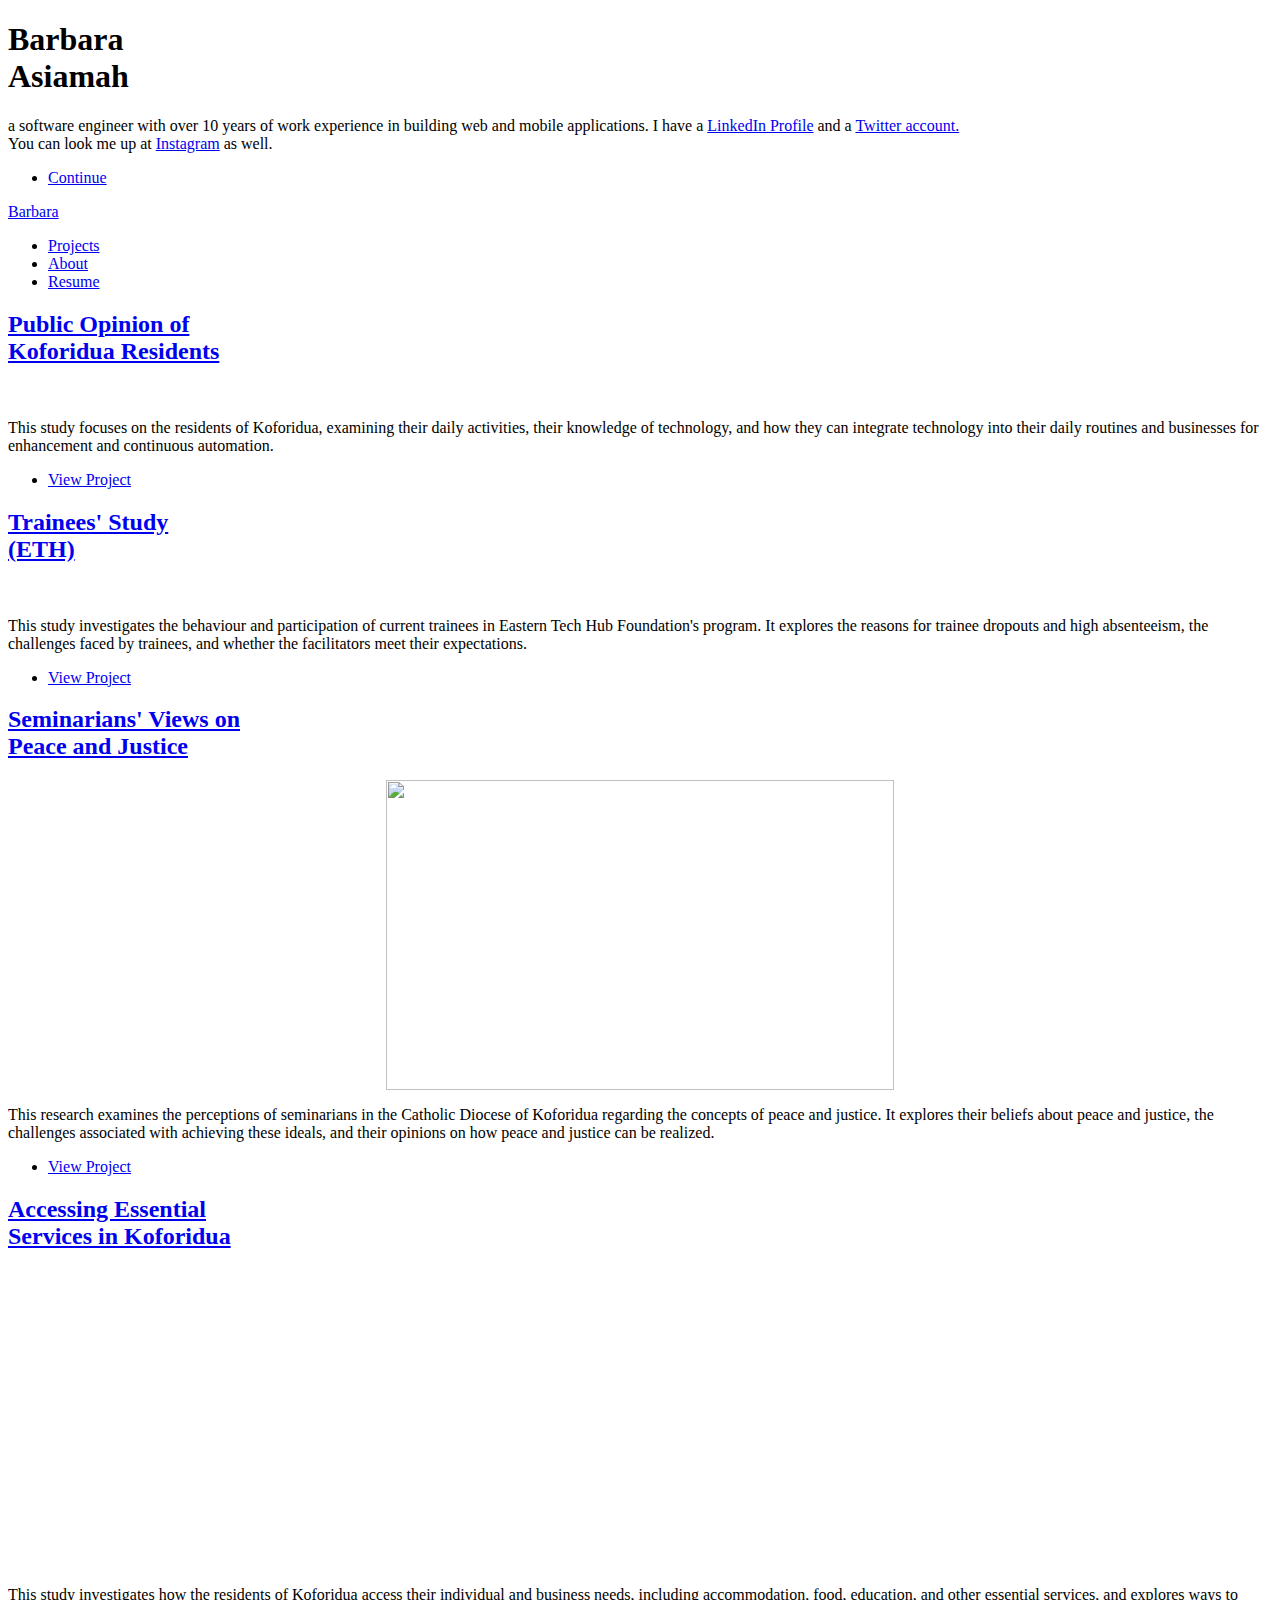
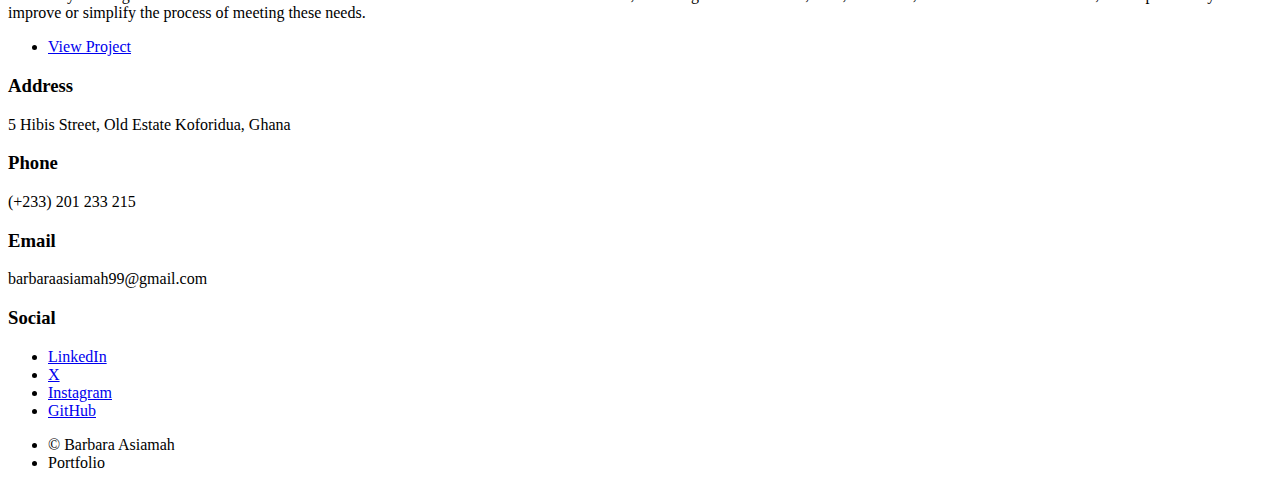
==== index.html @ 9770107d "Add files via upload" ====
<!DOCTYPE HTML>
<!--
	Massively by HTML5 UP
	html5up.net | @ajlkn
	Free for personal and commercial use under the CCA 3.0 license (html5up.net/license)
-->
<html>
	<head>
		<title>Barbara Asiamah's Portfolio</title>
		<meta charset="utf-8" />
		<meta name="viewport" content="width=device-width, initial-scale=1, user-scalable=no" />
		<link rel="stylesheet" href="assets/css/main.css" />
		<noscript><link rel="stylesheet" href="assets/css/noscript.css" /></noscript>
	</head>
	<body class="is-preload">

		<!-- Wrapper -->
			<div id="wrapper" class="fade-in">

				<!-- Intro -->
					<div id="intro">
						<h1>Barbara<br />
						Asiamah</h1>
						<p>a software engineer with over 10 years of work experience in building web and mobile applications. I have a <a href="https://www.linkedin.com/in/barbara-asiamah/">LinkedIn Profile</a> and a <a href="https://html5up.net">Twitter account.</a><br />
						You can look me up at <a href="https://html5up.net/license">Instagram</a> as well.</p>
						<ul class="actions">
							<li><a href="#header" class="button icon solid solo fa-arrow-down scrolly">Continue</a></li>
						</ul>
					</div>

				<!-- Header -->
					<header id="header">
						<a href="index.html" class="logo">Barbara</a>
					</header>

				<!-- Nav -->
					<nav id="nav">
						<ul class="links">
							<li class="active"><a href="index.html">Projects</a></li>
							<li><a href="about.html">About</a></li>
							<li><a href="https://docs.google.com/document/d/1E5QwplXs2_WHaLTPKvIyFw0CQ2sgPod9p_dVEj_HJEc/edit?usp=sharing" target="_blank">Resume</a></li>
							<!-- <li><a href="elements.html">Elements Reference</a></li> -->
						</ul>
						<!-- <ul class="icons">
							<li><a href="#" class="icon brands fa-twitter"><span class="label">Twitter</span></a></li>
							<li><a href="#" class="icon brands fa-facebook-f"><span class="label">Facebook</span></a></li>
							<li><a href="#" class="icon brands fa-instagram"><span class="label">Instagram</span></a></li>
							<li><a href="#" class="icon brands fa-github"><span class="label">GitHub</span></a></li>
						</ul> -->
					</nav>

				<!-- Main -->
					<div id="main">

						<!-- Featured Post -->
							<!-- <article class="post featured">
								<header class="major">
									<h2>And this is a<br />
									massive headline</h2>
									<p>Aenean ornare velit lacus varius enim ullamcorper proin aliquam<br />
									facilisis ante sed etiam magna interdum congue. Lorem ipsum dolor<br />
									amet nullam sed etiam veroeros.</p>
								</header>
								<a href="#" class="image main"><img src="images/myself.jpg" alt="" style="display: block; margin: 0 auto; height: 400px; width: 600px;"/></a>
								<h1>
									PROJECTS
								</h1>
							</article> -->

						<!-- Posts -->
							<section class="posts">
							
								<article>
									<header>

										<h2><a href="#">Public Opinion of<br />
										Koforidua Residents</a></h2>
									</header>
									<a href="#" class="image fit"><img src="images/po.jpg" alt="" /></a>
									<p>This study focuses on the residents of Koforidua, examining their daily activities, their knowledge of technology, and how they can integrate technology into their daily routines and businesses for enhancement and continuous automation.</p>
									<ul class="actions special">
										<li><a href="https://github.com/Eastern-Tech-Hub-Foundation/public-opinion-of-koforidua-residents.git" class="button" target="_blank">View Project</a></li>
									</ul>
								</article>
								<article>
									<header>
										
										<h2><a href="#">Trainees' Study<br />
										(ETH)</a></h2>
									</header>
									<a href="#" class="image fit"><img src="images/ts.webp" alt="" /></a>
									<p>This study investigates the behaviour and participation of current trainees in Eastern Tech Hub Foundation's program. It explores the reasons for trainee dropouts and high absenteeism, the challenges faced by trainees, and whether the facilitators meet their expectations.</p>
									<ul class="actions special">
										<li><a href="https://github.com/Eastern-Tech-Hub-Foundation/Trainees-Study" class="button" target="_blank">View Project</a></li>
									</ul>
								</article>
								<article>
									<header>

										<h2><a href="#">Seminarians' Views on<br />
										Peace and Justice</a></h2>
									</header>
									<a href="#" class="image fit"><img src="images/sem.jpg" alt="" style="display: block; margin: 0 auto; height: 310px; width: 508px;"/></a>
									<p>This research examines the perceptions of seminarians in the Catholic Diocese of Koforidua regarding the concepts of peace and justice. It explores their beliefs about peace and justice, the challenges associated with achieving these ideals, and their opinions on how peace and justice can be realized.</p>
									<ul class="actions special">
										<li><a href="https://github.com/Eastern-Tech-Hub-Foundation/seminarians.git" class="button" target="_blank">View Project</a></li>
									</ul>
								</article>
								<article>
									<header>

										<h2><a href="#">Accessing Essential<br />
										Services in Koforidua</a></h2>
									</header>
									<a href="#" class="image fit"><img src="images/es.avif" alt="" style="display: block; margin: 0 auto; height: 300px; width: auto;" /></a>
									<p>This study investigates how the residents of Koforidua access their individual and business needs, including accommodation, food, education, and other essential services, and explores ways to improve or simplify the process of meeting these needs.</p>
									<ul class="actions special">
										<li><a href="https://github.com/Eastern-Tech-Hub-Foundation/Essential-Services" class="button" target="_blank">View Project</a></li>
									</ul>
								</article>
								<!-- <article>
									<header>

										<h2><a href="#">Odio magna<br />
										sed consectetur</a></h2>
									</header>
									<a href="#" class="image fit"><img src="images/pic06.jpg" alt="" /></a>
									<p>Donec eget ex magna. Interdum et malesuada fames ac ante ipsum primis in faucibus. Pellentesque venenatis dolor imperdiet dolor mattis sagittis magna etiam.</p>
									<ul class="actions special">
										<li><a href="#" class="button">Full Story</a></li>
									</ul>
								</article>
								<article>
									<header>
										
										<h2><a href="#">Augue lorem<br />
										primis vestibulum</a></h2>
									</header>
									<a href="#" class="image fit"><img src="images/pic07.jpg" alt="" /></a>
									<p>Donec eget ex magna. Interdum et malesuada fames ac ante ipsum primis in faucibus. Pellentesque venenatis dolor imperdiet dolor mattis sagittis magna etiam.</p>
									<ul class="actions special">
										<li><a href="#" class="button">Full Story</a></li>
									</ul>
								</article> -->
							</section>

						<!-- Footer -->
							<!-- <footer> -->
								<!-- <div class="pagination"> -->
									<!-- <a href="#" class="previous">Prev</a> -->
									<!-- <a href="#" class="page active">1</a> -->
									<!-- <a href="#" class="page">2</a> -->
									<!-- <a href="#" class="page">3</a> -->
									<!-- <span class="extra">&hellip;</span> -->
									<!-- <a href="#" class="page">8</a> -->
									<!-- <a href="#" class="page">9</a> -->
									<!-- <a href="#" class="page">10</a> -->
									<!-- <a href="#" class="next">Next</a> -->
								<!-- </div> -->
							<!-- </footer> -->

					</div>

				<!-- Footer -->
					<footer id="footer">
						<section class="split contact">
							<section>
								<h3>Address</h3>
								<p>5 Hibis Street, Old Estate
								Koforidua, Ghana </p>
							</section>
							<section>
								<h3>Phone</h3>
								<p>(+233) 201 233 215</p>
							</section>
							<!-- <form method="post" action="#">
								<div class="fields">
									<div class="field">
										<label for="name">Name</label>
										<input type="text" name="name" id="name" />
									</div>
									<div class="field">
										<label for="email">Email</label>
										<input type="text" name="email" id="email" />
									</div>
									<div class="field">
										<label for="message">Message</label>
										<textarea name="message" id="message" rows="3"></textarea>
									</div>
								</div>
								<ul class="actions">
									<li><input type="submit" value="Send Message" /></li>
								</ul>
							</form> -->
						</section>
						<section class="split contact">
							
							<section>
								<h3>Email</h3>
								<p>barbaraasiamah99@gmail.com</p>
							</section>
							<section>
								<h3>Social</h3>
								<ul class="icons alt">
									
									<li><a href="www.linkedin.com/in/barbara-asiamah" class="icon brands alt fa-linkedin"><span class="label">LinkedIn</span></a></li>
									<li><a href="https://x.com/BarbaraAsiamah5" class="icon brands alt fa-twitter"><span class="label">X</span></a></li>
									<li><a href="https://www.instagram.com/barbara_asiamah/?next=%2F" class="icon brands alt fa-instagram"><span class="label">Instagram</span></a></li>
									<li><a href="https://github.com/barbara99" class="icon brands alt fa-github"><span class="label">GitHub</span></a></li>
								</ul>
							</section>
						</section>
					</footer>

				<!-- Copyright -->
					<div id="copyright">
						<ul><li>&copy; Barbara Asiamah</li><li>Portfolio </li></ul>
					</div>

			</div>

		<!-- Scripts -->
			<script src="assets/js/jquery.min.js"></script>
			<script src="assets/js/jquery.scrollex.min.js"></script>
			<script src="assets/js/jquery.scrolly.min.js"></script>
			<script src="assets/js/browser.min.js"></script>
			<script src="assets/js/breakpoints.min.js"></script>
			<script src="assets/js/util.js"></script>
			<script src="assets/js/main.js"></script>

	</body>
</html>
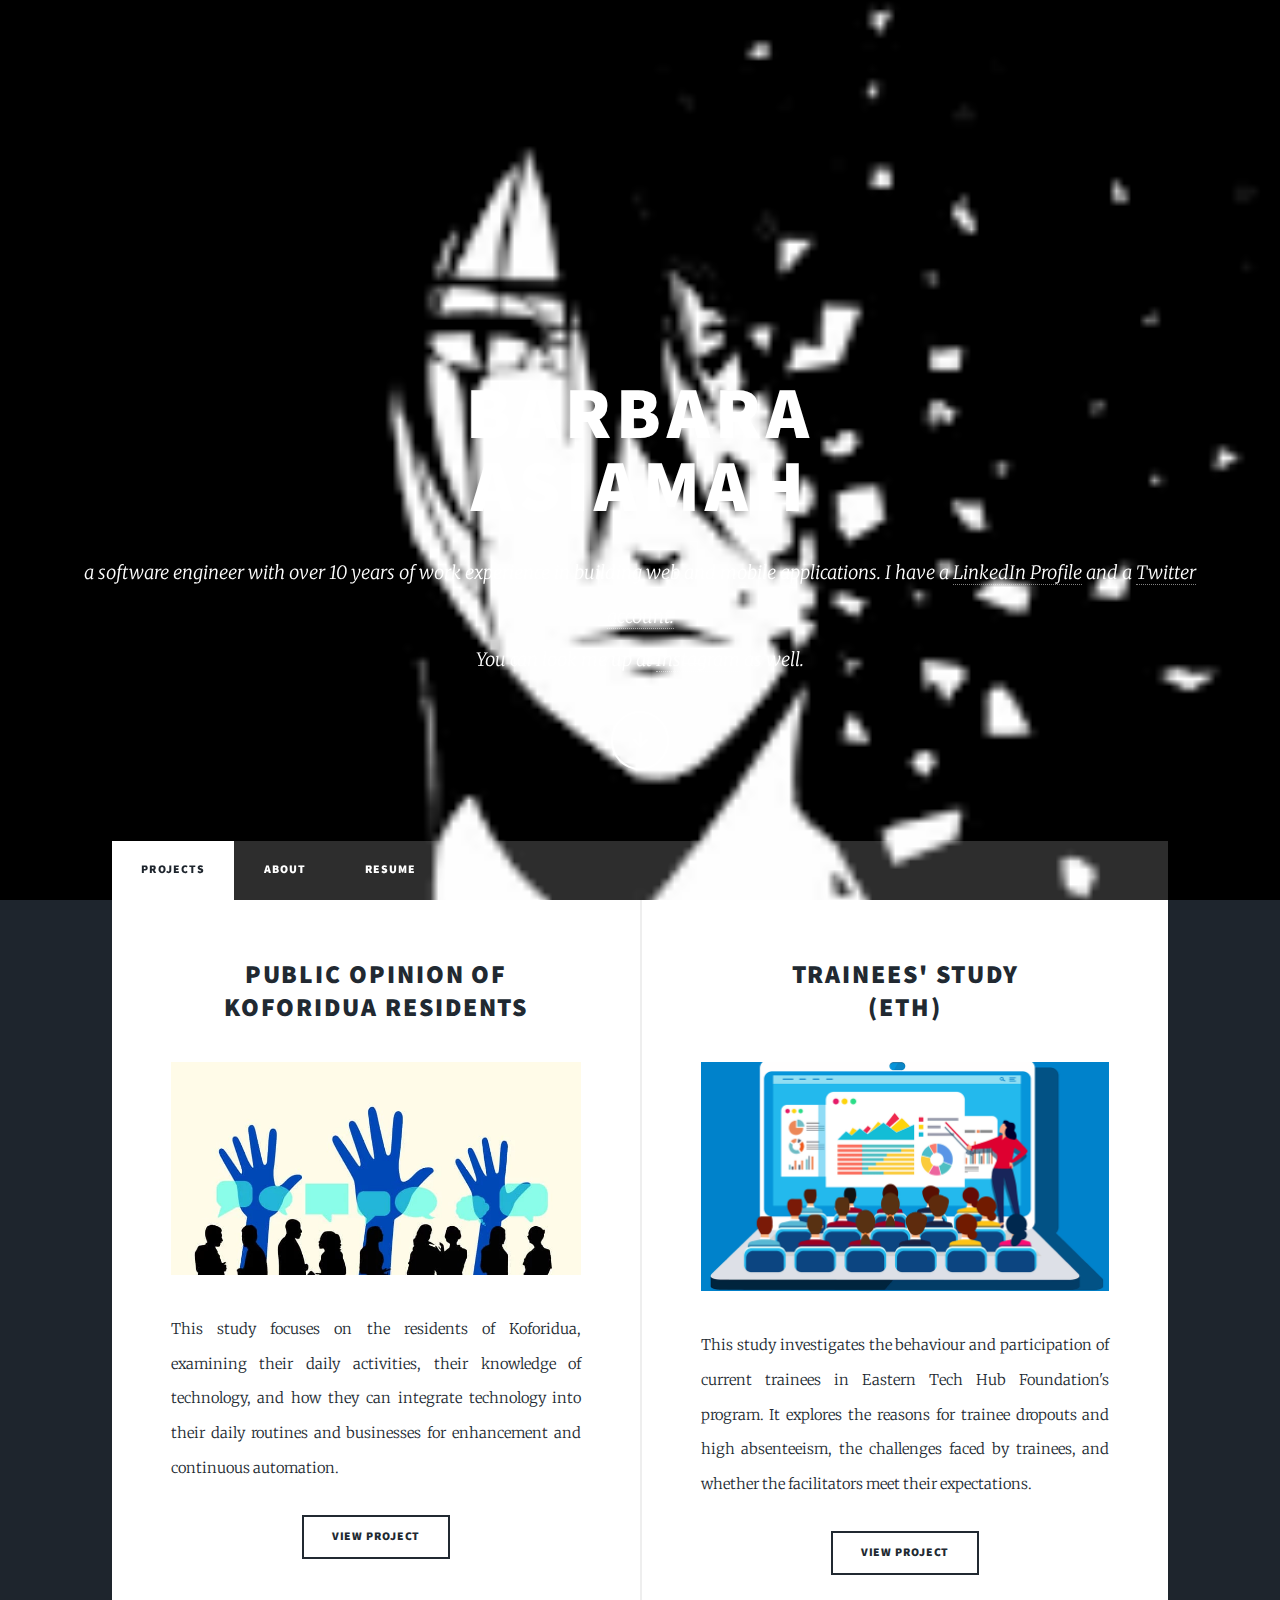
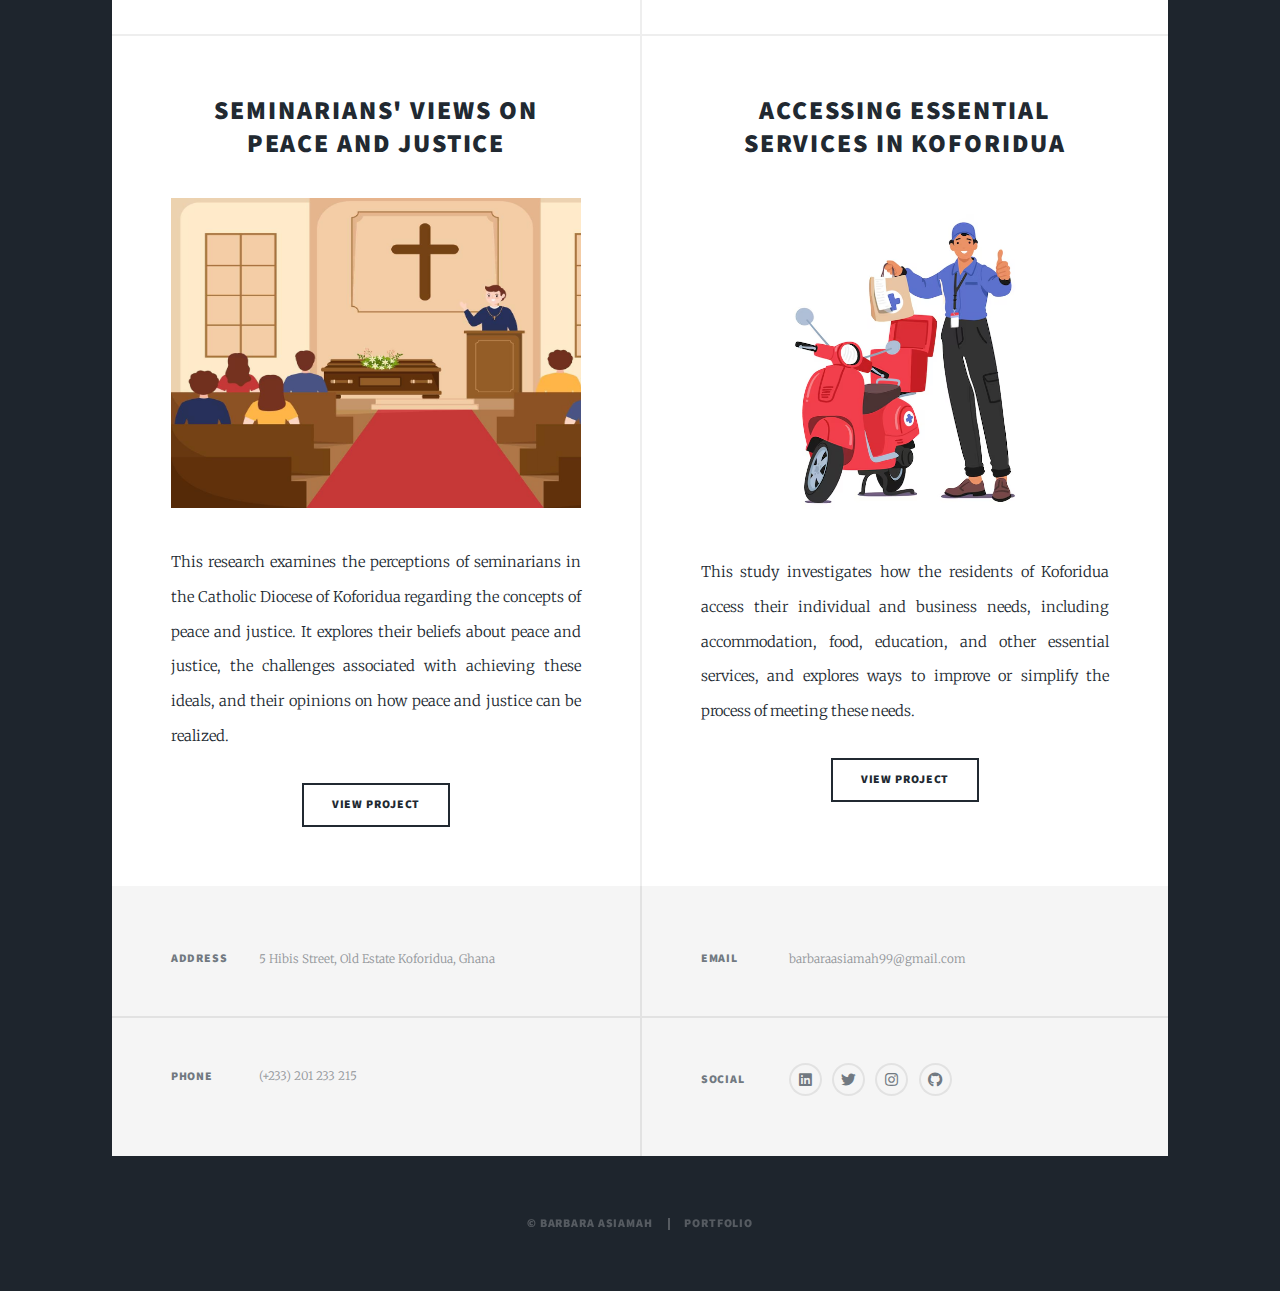
==== commit 2f113419: "Add files via upload" ====
--- a/index.html
+++ b/index.html
@@ -112,7 +112,7 @@
 										<h2><a href="#">Accessing Essential<br />
 										Services in Koforidua</a></h2>
 									</header>
-									<a href="#" class="image fit"><img src="images/es.avif" alt="" style="display: block; margin: 0 auto; height: 300px; width: auto;" /></a>
+									<a href="#" class="image fit"><img src="images/es.avif" alt="" style="display: block; margin: 0 auto; height: 320px; width: auto;" /></a>
 									<p>This study investigates how the residents of Koforidua access their individual and business needs, including accommodation, food, education, and other essential services, and explores ways to improve or simplify the process of meeting these needs.</p>
 									<ul class="actions special">
 										<li><a href="https://github.com/Eastern-Tech-Hub-Foundation/Essential-Services" class="button" target="_blank">View Project</a></li>
--- a/assets/css/main.css
+++ b/assets/css/main.css
@@ -0,0 +1,4690 @@
+@import url(fontawesome-all.min.css);
+@import url("https://fonts.googleapis.com/css?family=Merriweather:300,700,300italic,700italic|Source+Sans+Pro:900");
+
+/*
+	Massively by HTML5 UP
+	html5up.net | @ajlkn
+	Free for personal and commercial use under the CCA 3.0 license (html5up.net/license)
+*/
+
+html, body, div, span, applet, object,
+iframe, h1, h2, h3, h4, h5, h6, p, blockquote,
+pre, a, abbr, acronym, address, big, cite,
+code, del, dfn, em, img, ins, kbd, q, s, samp,
+small, strike, strong, sub, sup, tt, var, b,
+u, i, center, dl, dt, dd, ol, ul, li, fieldset,
+form, label, legend, table, caption, tbody,
+tfoot, thead, tr, th, td, article, aside,
+canvas, details, embed, figure, figcaption,
+footer, header, hgroup, menu, nav, output, ruby,
+section, summary, time, mark, audio, video {
+	margin: 0;
+	padding: 0;
+	border: 0;
+	font-size: 100%;
+	font: inherit;
+	vertical-align: baseline;}
+
+article, aside, details, figcaption, figure,
+footer, header, hgroup, menu, nav, section {
+	display: block;}
+
+body {
+	line-height: 1;
+}
+
+ol, ul {
+	list-style: none;
+}
+
+blockquote, q {
+	quotes: none;
+}
+
+	blockquote:before, blockquote:after, q:before, q:after {
+		content: '';
+		content: none;
+	}
+
+table {
+	border-collapse: collapse;
+	border-spacing: 0;
+}
+
+body {
+	-webkit-text-size-adjust: none;
+}
+
+mark {
+	background-color: transparent;
+	color: inherit;
+}
+
+input::-moz-focus-inner {
+	border: 0;
+	padding: 0;
+}
+
+input, select, textarea {
+	-moz-appearance: none;
+	-webkit-appearance: none;
+	-ms-appearance: none;
+	appearance: none;
+}
+
+/* Basic */
+
+	@-ms-viewport {
+		width: device-width;
+	}
+
+	body {
+		-ms-overflow-style: scrollbar;
+	}
+
+	@media screen and (max-width: 480px) {
+
+		html, body {
+			min-width: 320px;
+		}
+
+	}
+
+	html {
+		box-sizing: border-box;
+	}
+
+	*, *:before, *:after {
+		box-sizing: inherit;
+	}
+
+	body {
+		background-color: #1e252d;
+	}
+
+		body.is-preload *, body.is-preload *:before, body.is-preload *:after {
+			-moz-animation: none !important;
+			-webkit-animation: none !important;
+			-ms-animation: none !important;
+			animation: none !important;
+			-moz-transition: none !important;
+			-webkit-transition: none !important;
+			-ms-transition: none !important;
+			transition: none !important;
+		}
+
+/* Type */
+
+	html {
+		font-size: 16pt;
+	}
+
+		@media screen and (max-width: 1680px) {
+
+			html {
+				font-size: 12pt;
+			}
+
+		}
+
+		@media screen and (max-width: 1280px) {
+
+			html {
+				font-size: 11pt;
+			}
+
+		}
+
+		@media screen and (max-width: 360px) {
+
+			html {
+				font-size: 10pt;
+			}
+
+		}
+
+	body {
+		color: #212931;
+	}
+
+	body, input, select, textarea {
+		font-family: "Merriweather", Georgia, serif;
+		font-weight: 300;
+		font-size: 1rem;
+		line-height: 2.375;
+	}
+
+	a {
+		-moz-transition: color 0.2s ease-in-out, background-color 0.2s ease-in-out, border-color 0.2s ease-in-out, box-shadow 0.2s ease-in-out;
+		-webkit-transition: color 0.2s ease-in-out, background-color 0.2s ease-in-out, border-color 0.2s ease-in-out, box-shadow 0.2s ease-in-out;
+		-ms-transition: color 0.2s ease-in-out, background-color 0.2s ease-in-out, border-color 0.2s ease-in-out, box-shadow 0.2s ease-in-out;
+		transition: color 0.2s ease-in-out, background-color 0.2s ease-in-out, border-color 0.2s ease-in-out, box-shadow 0.2s ease-in-out;
+		border-bottom: dotted 1px;
+		text-decoration: none;
+	}
+
+		a:hover {
+			border-bottom-color: transparent;
+		}
+
+	strong, b {
+		font-weight: 600;
+	}
+
+	em, i {
+		font-style: italic;
+	}
+
+	p {
+		text-align: justify;
+		margin: 0 0 2rem 0;
+	}
+
+	h1, h2, h3, h4, h5, h6 {
+		font-family: "Source Sans Pro", Helvetica, sans-serif;
+		font-weight: 900;
+		line-height: 1.5;
+		letter-spacing: 0.075em;
+		text-transform: uppercase;
+		margin: 0 0 1rem 0;
+	}
+
+		h1 a, h2 a, h3 a, h4 a, h5 a, h6 a {
+			border-bottom: 0;
+			color: inherit;
+			text-decoration: none;
+		}
+
+	h1 {
+		font-size: 4rem;
+		line-height: 1.1;
+		margin: 0 0 2rem 0;
+	}
+
+	h2 {
+		font-size: 1.75rem;
+		line-height: 1.3;
+		margin: 0 0 1.5rem 0;
+	}
+
+	h3 {
+		font-size: 1.25rem;
+		margin: 0 0 1.5rem 0;
+	}
+
+	h4 {
+		font-size: 1rem;
+	}
+
+	h5 {
+		font-size: 0.9rem;
+	}
+
+	h6 {
+		font-size: 0.8rem;
+	}
+
+	sub {
+		font-size: 0.8rem;
+		position: relative;
+		top: 0.5rem;
+	}
+
+	sup {
+		font-size: 0.8rem;
+		position: relative;
+		top: -0.5rem;
+	}
+
+	blockquote {
+		border-left: solid 4px;
+		font-style: italic;
+		margin: 0 0 2rem 0;
+		padding: 0.5rem 0 0.5rem 2rem;
+	}
+
+	code {
+		border: solid 2px;
+		font-family: "Courier New", monospace;
+		font-size: 0.9rem;
+		margin: 0 0.25rem;
+		padding: 0.25rem 0.65rem;
+	}
+
+	pre {
+		-webkit-overflow-scrolling: touch;
+		font-family: "Courier New", monospace;
+		font-size: 0.9rem;
+		margin: 0 0 2rem 0;
+	}
+
+		pre code {
+			display: block;
+			line-height: 1.75;
+			padding: 1rem 1.5rem;
+			overflow-x: auto;
+		}
+
+	hr {
+		border: 0;
+		border-bottom: solid 2px;
+		margin: 3rem 0;
+	}
+
+		hr.major {
+			margin: 5rem 0;
+		}
+
+	.align-left {
+		text-align: left;
+	}
+
+	.align-center {
+		text-align: center;
+	}
+
+	.align-right {
+		text-align: right;
+	}
+
+	input, select, textarea {
+		color: #212931;
+	}
+
+	a {
+		color: #212931;
+		border-bottom-color: rgba(33, 41, 49, 0.5);
+	}
+
+		a:hover {
+			border-bottom-color: transparent;
+			color: #18bfef !important;
+		}
+
+	strong, b {
+		color: #212931;
+	}
+
+	h1, h2, h3, h4, h5, h6 {
+		color: #212931;
+	}
+
+	blockquote {
+		border-left-color: #eeeeee;
+	}
+
+	code {
+		background: rgba(220, 220, 220, 0.25);
+		border-color: #eeeeee;
+	}
+
+	hr {
+		border-bottom-color: #eeeeee;
+	}
+
+/* Row */
+
+	.row {
+		display: flex;
+		flex-wrap: wrap;
+		box-sizing: border-box;
+		align-items: stretch;
+	}
+
+		.row > * {
+			box-sizing: border-box;
+		}
+
+		.row.gtr-uniform > * > :last-child {
+			margin-bottom: 0;
+		}
+
+		.row.aln-left {
+			justify-content: flex-start;
+		}
+
+		.row.aln-center {
+			justify-content: center;
+		}
+
+		.row.aln-right {
+			justify-content: flex-end;
+		}
+
+		.row.aln-top {
+			align-items: flex-start;
+		}
+
+		.row.aln-middle {
+			align-items: center;
+		}
+
+		.row.aln-bottom {
+			align-items: flex-end;
+		}
+
+		.row > .imp {
+			order: -1;
+		}
+
+		.row > .col-1 {
+			width: 8.33333%;
+		}
+
+		.row > .off-1 {
+			margin-left: 8.33333%;
+		}
+
+		.row > .col-2 {
+			width: 16.66667%;
+		}
+
+		.row > .off-2 {
+			margin-left: 16.66667%;
+		}
+
+		.row > .col-3 {
+			width: 25%;
+		}
+
+		.row > .off-3 {
+			margin-left: 25%;
+		}
+
+		.row > .col-4 {
+			width: 33.33333%;
+		}
+
+		.row > .off-4 {
+			margin-left: 33.33333%;
+		}
+
+		.row > .col-5 {
+			width: 41.66667%;
+		}
+
+		.row > .off-5 {
+			margin-left: 41.66667%;
+		}
+
+		.row > .col-6 {
+			width: 50%;
+		}
+
+		.row > .off-6 {
+			margin-left: 50%;
+		}
+
+		.row > .col-7 {
+			width: 58.33333%;
+		}
+
+		.row > .off-7 {
+			margin-left: 58.33333%;
+		}
+
+		.row > .col-8 {
+			width: 66.66667%;
+		}
+
+		.row > .off-8 {
+			margin-left: 66.66667%;
+		}
+
+		.row > .col-9 {
+			width: 75%;
+		}
+
+		.row > .off-9 {
+			margin-left: 75%;
+		}
+
+		.row > .col-10 {
+			width: 83.33333%;
+		}
+
+		.row > .off-10 {
+			margin-left: 83.33333%;
+		}
+
+		.row > .col-11 {
+			width: 91.66667%;
+		}
+
+		.row > .off-11 {
+			margin-left: 91.66667%;
+		}
+
+		.row > .col-12 {
+			width: 100%;
+		}
+
+		.row > .off-12 {
+			margin-left: 100%;
+		}
+
+		.row.gtr-0 {
+			margin-top: 0;
+			margin-left: 0rem;
+		}
+
+			.row.gtr-0 > * {
+				padding: 0 0 0 0rem;
+			}
+
+			.row.gtr-0.gtr-uniform {
+				margin-top: 0rem;
+			}
+
+				.row.gtr-0.gtr-uniform > * {
+					padding-top: 0rem;
+				}
+
+		.row.gtr-25 {
+			margin-top: 0;
+			margin-left: -0.375rem;
+		}
+
+			.row.gtr-25 > * {
+				padding: 0 0 0 0.375rem;
+			}
+
+			.row.gtr-25.gtr-uniform {
+				margin-top: -0.375rem;
+			}
+
+				.row.gtr-25.gtr-uniform > * {
+					padding-top: 0.375rem;
+				}
+
+		.row.gtr-50 {
+			margin-top: 0;
+			margin-left: -0.75rem;
+		}
+
+			.row.gtr-50 > * {
+				padding: 0 0 0 0.75rem;
+			}
+
+			.row.gtr-50.gtr-uniform {
+				margin-top: -0.75rem;
+			}
+
+				.row.gtr-50.gtr-uniform > * {
+					padding-top: 0.75rem;
+				}
+
+		.row {
+			margin-top: 0;
+			margin-left: -1.5rem;
+		}
+
+			.row > * {
+				padding: 0 0 0 1.5rem;
+			}
+
+			.row.gtr-uniform {
+				margin-top: -1.5rem;
+			}
+
+				.row.gtr-uniform > * {
+					padding-top: 1.5rem;
+				}
+
+		.row.gtr-150 {
+			margin-top: 0;
+			margin-left: -2.25rem;
+		}
+
+			.row.gtr-150 > * {
+				padding: 0 0 0 2.25rem;
+			}
+
+			.row.gtr-150.gtr-uniform {
+				margin-top: -2.25rem;
+			}
+
+				.row.gtr-150.gtr-uniform > * {
+					padding-top: 2.25rem;
+				}
+
+		.row.gtr-200 {
+			margin-top: 0;
+			margin-left: -3rem;
+		}
+
+			.row.gtr-200 > * {
+				padding: 0 0 0 3rem;
+			}
+
+			.row.gtr-200.gtr-uniform {
+				margin-top: -3rem;
+			}
+
+				.row.gtr-200.gtr-uniform > * {
+					padding-top: 3rem;
+				}
+
+		@media screen and (max-width: 1680px) {
+
+			.row {
+				display: flex;
+				flex-wrap: wrap;
+				box-sizing: border-box;
+				align-items: stretch;
+			}
+
+				.row > * {
+					box-sizing: border-box;
+				}
+
+				.row.gtr-uniform > * > :last-child {
+					margin-bottom: 0;
+				}
+
+				.row.aln-left {
+					justify-content: flex-start;
+				}
+
+				.row.aln-center {
+					justify-content: center;
+				}
+
+				.row.aln-right {
+					justify-content: flex-end;
+				}
+
+				.row.aln-top {
+					align-items: flex-start;
+				}
+
+				.row.aln-middle {
+					align-items: center;
+				}
+
+				.row.aln-bottom {
+					align-items: flex-end;
+				}
+
+				.row > .imp-xlarge {
+					order: -1;
+				}
+
+				.row > .col-1-xlarge {
+					width: 8.33333%;
+				}
+
+				.row > .off-1-xlarge {
+					margin-left: 8.33333%;
+				}
+
+				.row > .col-2-xlarge {
+					width: 16.66667%;
+				}
+
+				.row > .off-2-xlarge {
+					margin-left: 16.66667%;
+				}
+
+				.row > .col-3-xlarge {
+					width: 25%;
+				}
+
+				.row > .off-3-xlarge {
+					margin-left: 25%;
+				}
+
+				.row > .col-4-xlarge {
+					width: 33.33333%;
+				}
+
+				.row > .off-4-xlarge {
+					margin-left: 33.33333%;
+				}
+
+				.row > .col-5-xlarge {
+					width: 41.66667%;
+				}
+
+				.row > .off-5-xlarge {
+					margin-left: 41.66667%;
+				}
+
+				.row > .col-6-xlarge {
+					width: 50%;
+				}
+
+				.row > .off-6-xlarge {
+					margin-left: 50%;
+				}
+
+				.row > .col-7-xlarge {
+					width: 58.33333%;
+				}
+
+				.row > .off-7-xlarge {
+					margin-left: 58.33333%;
+				}
+
+				.row > .col-8-xlarge {
+					width: 66.66667%;
+				}
+
+				.row > .off-8-xlarge {
+					margin-left: 66.66667%;
+				}
+
+				.row > .col-9-xlarge {
+					width: 75%;
+				}
+
+				.row > .off-9-xlarge {
+					margin-left: 75%;
+				}
+
+				.row > .col-10-xlarge {
+					width: 83.33333%;
+				}
+
+				.row > .off-10-xlarge {
+					margin-left: 83.33333%;
+				}
+
+				.row > .col-11-xlarge {
+					width: 91.66667%;
+				}
+
+				.row > .off-11-xlarge {
+					margin-left: 91.66667%;
+				}
+
+				.row > .col-12-xlarge {
+					width: 100%;
+				}
+
+				.row > .off-12-xlarge {
+					margin-left: 100%;
+				}
+
+				.row.gtr-0 {
+					margin-top: 0;
+					margin-left: 0rem;
+				}
+
+					.row.gtr-0 > * {
+						padding: 0 0 0 0rem;
+					}
+
+					.row.gtr-0.gtr-uniform {
+						margin-top: 0rem;
+					}
+
+						.row.gtr-0.gtr-uniform > * {
+							padding-top: 0rem;
+						}
+
+				.row.gtr-25 {
+					margin-top: 0;
+					margin-left: -0.375rem;
+				}
+
+					.row.gtr-25 > * {
+						padding: 0 0 0 0.375rem;
+					}
+
+					.row.gtr-25.gtr-uniform {
+						margin-top: -0.375rem;
+					}
+
+						.row.gtr-25.gtr-uniform > * {
+							padding-top: 0.375rem;
+						}
+
+				.row.gtr-50 {
+					margin-top: 0;
+					margin-left: -0.75rem;
+				}
+
+					.row.gtr-50 > * {
+						padding: 0 0 0 0.75rem;
+					}
+
+					.row.gtr-50.gtr-uniform {
+						margin-top: -0.75rem;
+					}
+
+						.row.gtr-50.gtr-uniform > * {
+							padding-top: 0.75rem;
+						}
+
+				.row {
+					margin-top: 0;
+					margin-left: -1.5rem;
+				}
+
+					.row > * {
+						padding: 0 0 0 1.5rem;
+					}
+
+					.row.gtr-uniform {
+						margin-top: -1.5rem;
+					}
+
+						.row.gtr-uniform > * {
+							padding-top: 1.5rem;
+						}
+
+				.row.gtr-150 {
+					margin-top: 0;
+					margin-left: -2.25rem;
+				}
+
+					.row.gtr-150 > * {
+						padding: 0 0 0 2.25rem;
+					}
+
+					.row.gtr-150.gtr-uniform {
+						margin-top: -2.25rem;
+					}
+
+						.row.gtr-150.gtr-uniform > * {
+							padding-top: 2.25rem;
+						}
+
+				.row.gtr-200 {
+					margin-top: 0;
+					margin-left: -3rem;
+				}
+
+					.row.gtr-200 > * {
+						padding: 0 0 0 3rem;
+					}
+
+					.row.gtr-200.gtr-uniform {
+						margin-top: -3rem;
+					}
+
+						.row.gtr-200.gtr-uniform > * {
+							padding-top: 3rem;
+						}
+
+		}
+
+		@media screen and (max-width: 1280px) {
+
+			.row {
+				display: flex;
+				flex-wrap: wrap;
+				box-sizing: border-box;
+				align-items: stretch;
+			}
+
+				.row > * {
+					box-sizing: border-box;
+				}
+
+				.row.gtr-uniform > * > :last-child {
+					margin-bottom: 0;
+				}
+
+				.row.aln-left {
+					justify-content: flex-start;
+				}
+
+				.row.aln-center {
+					justify-content: center;
+				}
+
+				.row.aln-right {
+					justify-content: flex-end;
+				}
+
+				.row.aln-top {
+					align-items: flex-start;
+				}
+
+				.row.aln-middle {
+					align-items: center;
+				}
+
+				.row.aln-bottom {
+					align-items: flex-end;
+				}
+
+				.row > .imp-large {
+					order: -1;
+				}
+
+				.row > .col-1-large {
+					width: 8.33333%;
+				}
+
+				.row > .off-1-large {
+					margin-left: 8.33333%;
+				}
+
+				.row > .col-2-large {
+					width: 16.66667%;
+				}
+
+				.row > .off-2-large {
+					margin-left: 16.66667%;
+				}
+
+				.row > .col-3-large {
+					width: 25%;
+				}
+
+				.row > .off-3-large {
+					margin-left: 25%;
+				}
+
+				.row > .col-4-large {
+					width: 33.33333%;
+				}
+
+				.row > .off-4-large {
+					margin-left: 33.33333%;
+				}
+
+				.row > .col-5-large {
+					width: 41.66667%;
+				}
+
+				.row > .off-5-large {
+					margin-left: 41.66667%;
+				}
+
+				.row > .col-6-large {
+					width: 50%;
+				}
+
+				.row > .off-6-large {
+					margin-left: 50%;
+				}
+
+				.row > .col-7-large {
+					width: 58.33333%;
+				}
+
+				.row > .off-7-large {
+					margin-left: 58.33333%;
+				}
+
+				.row > .col-8-large {
+					width: 66.66667%;
+				}
+
+				.row > .off-8-large {
+					margin-left: 66.66667%;
+				}
+
+				.row > .col-9-large {
+					width: 75%;
+				}
+
+				.row > .off-9-large {
+					margin-left: 75%;
+				}
+
+				.row > .col-10-large {
+					width: 83.33333%;
+				}
+
+				.row > .off-10-large {
+					margin-left: 83.33333%;
+				}
+
+				.row > .col-11-large {
+					width: 91.66667%;
+				}
+
+				.row > .off-11-large {
+					margin-left: 91.66667%;
+				}
+
+				.row > .col-12-large {
+					width: 100%;
+				}
+
+				.row > .off-12-large {
+					margin-left: 100%;
+				}
+
+				.row.gtr-0 {
+					margin-top: 0;
+					margin-left: 0rem;
+				}
+
+					.row.gtr-0 > * {
+						padding: 0 0 0 0rem;
+					}
+
+					.row.gtr-0.gtr-uniform {
+						margin-top: 0rem;
+					}
+
+						.row.gtr-0.gtr-uniform > * {
+							padding-top: 0rem;
+						}
+
+				.row.gtr-25 {
+					margin-top: 0;
+					margin-left: -0.375rem;
+				}
+
+					.row.gtr-25 > * {
+						padding: 0 0 0 0.375rem;
+					}
+
+					.row.gtr-25.gtr-uniform {
+						margin-top: -0.375rem;
+					}
+
+						.row.gtr-25.gtr-uniform > * {
+							padding-top: 0.375rem;
+						}
+
+				.row.gtr-50 {
+					margin-top: 0;
+					margin-left: -0.75rem;
+				}
+
+					.row.gtr-50 > * {
+						padding: 0 0 0 0.75rem;
+					}
+
+					.row.gtr-50.gtr-uniform {
+						margin-top: -0.75rem;
+					}
+
+						.row.gtr-50.gtr-uniform > * {
+							padding-top: 0.75rem;
+						}
+
+				.row {
+					margin-top: 0;
+					margin-left: -1.5rem;
+				}
+
+					.row > * {
+						padding: 0 0 0 1.5rem;
+					}
+
+					.row.gtr-uniform {
+						margin-top: -1.5rem;
+					}
+
+						.row.gtr-uniform > * {
+							padding-top: 1.5rem;
+						}
+
+				.row.gtr-150 {
+					margin-top: 0;
+					margin-left: -2.25rem;
+				}
+
+					.row.gtr-150 > * {
+						padding: 0 0 0 2.25rem;
+					}
+
+					.row.gtr-150.gtr-uniform {
+						margin-top: -2.25rem;
+					}
+
+						.row.gtr-150.gtr-uniform > * {
+							padding-top: 2.25rem;
+						}
+
+				.row.gtr-200 {
+					margin-top: 0;
+					margin-left: -3rem;
+				}
+
+					.row.gtr-200 > * {
+						padding: 0 0 0 3rem;
+					}
+
+					.row.gtr-200.gtr-uniform {
+						margin-top: -3rem;
+					}
+
+						.row.gtr-200.gtr-uniform > * {
+							padding-top: 3rem;
+						}
+
+		}
+
+		@media screen and (max-width: 980px) {
+
+			.row {
+				display: flex;
+				flex-wrap: wrap;
+				box-sizing: border-box;
+				align-items: stretch;
+			}
+
+				.row > * {
+					box-sizing: border-box;
+				}
+
+				.row.gtr-uniform > * > :last-child {
+					margin-bottom: 0;
+				}
+
+				.row.aln-left {
+					justify-content: flex-start;
+				}
+
+				.row.aln-center {
+					justify-content: center;
+				}
+
+				.row.aln-right {
+					justify-content: flex-end;
+				}
+
+				.row.aln-top {
+					align-items: flex-start;
+				}
+
+				.row.aln-middle {
+					align-items: center;
+				}
+
+				.row.aln-bottom {
+					align-items: flex-end;
+				}
+
+				.row > .imp-medium {
+					order: -1;
+				}
+
+				.row > .col-1-medium {
+					width: 8.33333%;
+				}
+
+				.row > .off-1-medium {
+					margin-left: 8.33333%;
+				}
+
+				.row > .col-2-medium {
+					width: 16.66667%;
+				}
+
+				.row > .off-2-medium {
+					margin-left: 16.66667%;
+				}
+
+				.row > .col-3-medium {
+					width: 25%;
+				}
+
+				.row > .off-3-medium {
+					margin-left: 25%;
+				}
+
+				.row > .col-4-medium {
+					width: 33.33333%;
+				}
+
+				.row > .off-4-medium {
+					margin-left: 33.33333%;
+				}
+
+				.row > .col-5-medium {
+					width: 41.66667%;
+				}
+
+				.row > .off-5-medium {
+					margin-left: 41.66667%;
+				}
+
+				.row > .col-6-medium {
+					width: 50%;
+				}
+
+				.row > .off-6-medium {
+					margin-left: 50%;
+				}
+
+				.row > .col-7-medium {
+					width: 58.33333%;
+				}
+
+				.row > .off-7-medium {
+					margin-left: 58.33333%;
+				}
+
+				.row > .col-8-medium {
+					width: 66.66667%;
+				}
+
+				.row > .off-8-medium {
+					margin-left: 66.66667%;
+				}
+
+				.row > .col-9-medium {
+					width: 75%;
+				}
+
+				.row > .off-9-medium {
+					margin-left: 75%;
+				}
+
+				.row > .col-10-medium {
+					width: 83.33333%;
+				}
+
+				.row > .off-10-medium {
+					margin-left: 83.33333%;
+				}
+
+				.row > .col-11-medium {
+					width: 91.66667%;
+				}
+
+				.row > .off-11-medium {
+					margin-left: 91.66667%;
+				}
+
+				.row > .col-12-medium {
+					width: 100%;
+				}
+
+				.row > .off-12-medium {
+					margin-left: 100%;
+				}
+
+				.row.gtr-0 {
+					margin-top: 0;
+					margin-left: 0rem;
+				}
+
+					.row.gtr-0 > * {
+						padding: 0 0 0 0rem;
+					}
+
+					.row.gtr-0.gtr-uniform {
+						margin-top: 0rem;
+					}
+
+						.row.gtr-0.gtr-uniform > * {
+							padding-top: 0rem;
+						}
+
+				.row.gtr-25 {
+					margin-top: 0;
+					margin-left: -0.375rem;
+				}
+
+					.row.gtr-25 > * {
+						padding: 0 0 0 0.375rem;
+					}
+
+					.row.gtr-25.gtr-uniform {
+						margin-top: -0.375rem;
+					}
+
+						.row.gtr-25.gtr-uniform > * {
+							padding-top: 0.375rem;
+						}
+
+				.row.gtr-50 {
+					margin-top: 0;
+					margin-left: -0.75rem;
+				}
+
+					.row.gtr-50 > * {
+						padding: 0 0 0 0.75rem;
+					}
+
+					.row.gtr-50.gtr-uniform {
+						margin-top: -0.75rem;
+					}
+
+						.row.gtr-50.gtr-uniform > * {
+							padding-top: 0.75rem;
+						}
+
+				.row {
+					margin-top: 0;
+					margin-left: -1.5rem;
+				}
+
+					.row > * {
+						padding: 0 0 0 1.5rem;
+					}
+
+					.row.gtr-uniform {
+						margin-top: -1.5rem;
+					}
+
+						.row.gtr-uniform > * {
+							padding-top: 1.5rem;
+						}
+
+				.row.gtr-150 {
+					margin-top: 0;
+					margin-left: -2.25rem;
+				}
+
+					.row.gtr-150 > * {
+						padding: 0 0 0 2.25rem;
+					}
+
+					.row.gtr-150.gtr-uniform {
+						margin-top: -2.25rem;
+					}
+
+						.row.gtr-150.gtr-uniform > * {
+							padding-top: 2.25rem;
+						}
+
+				.row.gtr-200 {
+					margin-top: 0;
+					margin-left: -3rem;
+				}
+
+					.row.gtr-200 > * {
+						padding: 0 0 0 3rem;
+					}
+
+					.row.gtr-200.gtr-uniform {
+						margin-top: -3rem;
+					}
+
+						.row.gtr-200.gtr-uniform > * {
+							padding-top: 3rem;
+						}
+
+		}
+
+		@media screen and (max-width: 736px) {
+
+			.row {
+				display: flex;
+				flex-wrap: wrap;
+				box-sizing: border-box;
+				align-items: stretch;
+			}
+
+				.row > * {
+					box-sizing: border-box;
+				}
+
+				.row.gtr-uniform > * > :last-child {
+					margin-bottom: 0;
+				}
+
+				.row.aln-left {
+					justify-content: flex-start;
+				}
+
+				.row.aln-center {
+					justify-content: center;
+				}
+
+				.row.aln-right {
+					justify-content: flex-end;
+				}
+
+				.row.aln-top {
+					align-items: flex-start;
+				}
+
+				.row.aln-middle {
+					align-items: center;
+				}
+
+				.row.aln-bottom {
+					align-items: flex-end;
+				}
+
+				.row > .imp-small {
+					order: -1;
+				}
+
+				.row > .col-1-small {
+					width: 8.33333%;
+				}
+
+				.row > .off-1-small {
+					margin-left: 8.33333%;
+				}
+
+				.row > .col-2-small {
+					width: 16.66667%;
+				}
+
+				.row > .off-2-small {
+					margin-left: 16.66667%;
+				}
+
+				.row > .col-3-small {
+					width: 25%;
+				}
+
+				.row > .off-3-small {
+					margin-left: 25%;
+				}
+
+				.row > .col-4-small {
+					width: 33.33333%;
+				}
+
+				.row > .off-4-small {
+					margin-left: 33.33333%;
+				}
+
+				.row > .col-5-small {
+					width: 41.66667%;
+				}
+
+				.row > .off-5-small {
+					margin-left: 41.66667%;
+				}
+
+				.row > .col-6-small {
+					width: 50%;
+				}
+
+				.row > .off-6-small {
+					margin-left: 50%;
+				}
+
+				.row > .col-7-small {
+					width: 58.33333%;
+				}
+
+				.row > .off-7-small {
+					margin-left: 58.33333%;
+				}
+
+				.row > .col-8-small {
+					width: 66.66667%;
+				}
+
+				.row > .off-8-small {
+					margin-left: 66.66667%;
+				}
+
+				.row > .col-9-small {
+					width: 75%;
+				}
+
+				.row > .off-9-small {
+					margin-left: 75%;
+				}
+
+				.row > .col-10-small {
+					width: 83.33333%;
+				}
+
+				.row > .off-10-small {
+					margin-left: 83.33333%;
+				}
+
+				.row > .col-11-small {
+					width: 91.66667%;
+				}
+
+				.row > .off-11-small {
+					margin-left: 91.66667%;
+				}
+
+				.row > .col-12-small {
+					width: 100%;
+				}
+
+				.row > .off-12-small {
+					margin-left: 100%;
+				}
+
+				.row.gtr-0 {
+					margin-top: 0;
+					margin-left: 0rem;
+				}
+
+					.row.gtr-0 > * {
+						padding: 0 0 0 0rem;
+					}
+
+					.row.gtr-0.gtr-uniform {
+						margin-top: 0rem;
+					}
+
+						.row.gtr-0.gtr-uniform > * {
+							padding-top: 0rem;
+						}
+
+				.row.gtr-25 {
+					margin-top: 0;
+					margin-left: -0.375rem;
+				}
+
+					.row.gtr-25 > * {
+						padding: 0 0 0 0.375rem;
+					}
+
+					.row.gtr-25.gtr-uniform {
+						margin-top: -0.375rem;
+					}
+
+						.row.gtr-25.gtr-uniform > * {
+							padding-top: 0.375rem;
+						}
+
+				.row.gtr-50 {
+					margin-top: 0;
+					margin-left: -0.75rem;
+				}
+
+					.row.gtr-50 > * {
+						padding: 0 0 0 0.75rem;
+					}
+
+					.row.gtr-50.gtr-uniform {
+						margin-top: -0.75rem;
+					}
+
+						.row.gtr-50.gtr-uniform > * {
+							padding-top: 0.75rem;
+						}
+
+				.row {
+					margin-top: 0;
+					margin-left: -1.5rem;
+				}
+
+					.row > * {
+						padding: 0 0 0 1.5rem;
+					}
+
+					.row.gtr-uniform {
+						margin-top: -1.5rem;
+					}
+
+						.row.gtr-uniform > * {
+							padding-top: 1.5rem;
+						}
+
+				.row.gtr-150 {
+					margin-top: 0;
+					margin-left: -2.25rem;
+				}
+
+					.row.gtr-150 > * {
+						padding: 0 0 0 2.25rem;
+					}
+
+					.row.gtr-150.gtr-uniform {
+						margin-top: -2.25rem;
+					}
+
+						.row.gtr-150.gtr-uniform > * {
+							padding-top: 2.25rem;
+						}
+
+				.row.gtr-200 {
+					margin-top: 0;
+					margin-left: -3rem;
+				}
+
+					.row.gtr-200 > * {
+						padding: 0 0 0 3rem;
+					}
+
+					.row.gtr-200.gtr-uniform {
+						margin-top: -3rem;
+					}
+
+						.row.gtr-200.gtr-uniform > * {
+							padding-top: 3rem;
+						}
+
+		}
+
+		@media screen and (max-width: 480px) {
+
+			.row {
+				display: flex;
+				flex-wrap: wrap;
+				box-sizing: border-box;
+				align-items: stretch;
+			}
+
+				.row > * {
+					box-sizing: border-box;
+				}
+
+				.row.gtr-uniform > * > :last-child {
+					margin-bottom: 0;
+				}
+
+				.row.aln-left {
+					justify-content: flex-start;
+				}
+
+				.row.aln-center {
+					justify-content: center;
+				}
+
+				.row.aln-right {
+					justify-content: flex-end;
+				}
+
+				.row.aln-top {
+					align-items: flex-start;
+				}
+
+				.row.aln-middle {
+					align-items: center;
+				}
+
+				.row.aln-bottom {
+					align-items: flex-end;
+				}
+
+				.row > .imp-xsmall {
+					order: -1;
+				}
+
+				.row > .col-1-xsmall {
+					width: 8.33333%;
+				}
+
+				.row > .off-1-xsmall {
+					margin-left: 8.33333%;
+				}
+
+				.row > .col-2-xsmall {
+					width: 16.66667%;
+				}
+
+				.row > .off-2-xsmall {
+					margin-left: 16.66667%;
+				}
+
+				.row > .col-3-xsmall {
+					width: 25%;
+				}
+
+				.row > .off-3-xsmall {
+					margin-left: 25%;
+				}
+
+				.row > .col-4-xsmall {
+					width: 33.33333%;
+				}
+
+				.row > .off-4-xsmall {
+					margin-left: 33.33333%;
+				}
+
+				.row > .col-5-xsmall {
+					width: 41.66667%;
+				}
+
+				.row > .off-5-xsmall {
+					margin-left: 41.66667%;
+				}
+
+				.row > .col-6-xsmall {
+					width: 50%;
+				}
+
+				.row > .off-6-xsmall {
+					margin-left: 50%;
+				}
+
+				.row > .col-7-xsmall {
+					width: 58.33333%;
+				}
+
+				.row > .off-7-xsmall {
+					margin-left: 58.33333%;
+				}
+
+				.row > .col-8-xsmall {
+					width: 66.66667%;
+				}
+
+				.row > .off-8-xsmall {
+					margin-left: 66.66667%;
+				}
+
+				.row > .col-9-xsmall {
+					width: 75%;
+				}
+
+				.row > .off-9-xsmall {
+					margin-left: 75%;
+				}
+
+				.row > .col-10-xsmall {
+					width: 83.33333%;
+				}
+
+				.row > .off-10-xsmall {
+					margin-left: 83.33333%;
+				}
+
+				.row > .col-11-xsmall {
+					width: 91.66667%;
+				}
+
+				.row > .off-11-xsmall {
+					margin-left: 91.66667%;
+				}
+
+				.row > .col-12-xsmall {
+					width: 100%;
+				}
+
+				.row > .off-12-xsmall {
+					margin-left: 100%;
+				}
+
+				.row.gtr-0 {
+					margin-top: 0;
+					margin-left: 0rem;
+				}
+
+					.row.gtr-0 > * {
+						padding: 0 0 0 0rem;
+					}
+
+					.row.gtr-0.gtr-uniform {
+						margin-top: 0rem;
+					}
+
+						.row.gtr-0.gtr-uniform > * {
+							padding-top: 0rem;
+						}
+
+				.row.gtr-25 {
+					margin-top: 0;
+					margin-left: -0.375rem;
+				}
+
+					.row.gtr-25 > * {
+						padding: 0 0 0 0.375rem;
+					}
+
+					.row.gtr-25.gtr-uniform {
+						margin-top: -0.375rem;
+					}
+
+						.row.gtr-25.gtr-uniform > * {
+							padding-top: 0.375rem;
+						}
+
+				.row.gtr-50 {
+					margin-top: 0;
+					margin-left: -0.75rem;
+				}
+
+					.row.gtr-50 > * {
+						padding: 0 0 0 0.75rem;
+					}
+
+					.row.gtr-50.gtr-uniform {
+						margin-top: -0.75rem;
+					}
+
+						.row.gtr-50.gtr-uniform > * {
+							padding-top: 0.75rem;
+						}
+
+				.row {
+					margin-top: 0;
+					margin-left: -1.5rem;
+				}
+
+					.row > * {
+						padding: 0 0 0 1.5rem;
+					}
+
+					.row.gtr-uniform {
+						margin-top: -1.5rem;
+					}
+
+						.row.gtr-uniform > * {
+							padding-top: 1.5rem;
+						}
+
+				.row.gtr-150 {
+					margin-top: 0;
+					margin-left: -2.25rem;
+				}
+
+					.row.gtr-150 > * {
+						padding: 0 0 0 2.25rem;
+					}
+
+					.row.gtr-150.gtr-uniform {
+						margin-top: -2.25rem;
+					}
+
+						.row.gtr-150.gtr-uniform > * {
+							padding-top: 2.25rem;
+						}
+
+				.row.gtr-200 {
+					margin-top: 0;
+					margin-left: -3rem;
+				}
+
+					.row.gtr-200 > * {
+						padding: 0 0 0 3rem;
+					}
+
+					.row.gtr-200.gtr-uniform {
+						margin-top: -3rem;
+					}
+
+						.row.gtr-200.gtr-uniform > * {
+							padding-top: 3rem;
+						}
+
+		}
+
+		@media screen and (max-width: 360px) {
+
+			.row {
+				display: flex;
+				flex-wrap: wrap;
+				box-sizing: border-box;
+				align-items: stretch;
+			}
+
+				.row > * {
+					box-sizing: border-box;
+				}
+
+				.row.gtr-uniform > * > :last-child {
+					margin-bottom: 0;
+				}
+
+				.row.aln-left {
+					justify-content: flex-start;
+				}
+
+				.row.aln-center {
+					justify-content: center;
+				}
+
+				.row.aln-right {
+					justify-content: flex-end;
+				}
+
+				.row.aln-top {
+					align-items: flex-start;
+				}
+
+				.row.aln-middle {
+					align-items: center;
+				}
+
+				.row.aln-bottom {
+					align-items: flex-end;
+				}
+
+				.row > .imp-xxsmall {
+					order: -1;
+				}
+
+				.row > .col-1-xxsmall {
+					width: 8.33333%;
+				}
+
+				.row > .off-1-xxsmall {
+					margin-left: 8.33333%;
+				}
+
+				.row > .col-2-xxsmall {
+					width: 16.66667%;
+				}
+
+				.row > .off-2-xxsmall {
+					margin-left: 16.66667%;
+				}
+
+				.row > .col-3-xxsmall {
+					width: 25%;
+				}
+
+				.row > .off-3-xxsmall {
+					margin-left: 25%;
+				}
+
+				.row > .col-4-xxsmall {
+					width: 33.33333%;
+				}
+
+				.row > .off-4-xxsmall {
+					margin-left: 33.33333%;
+				}
+
+				.row > .col-5-xxsmall {
+					width: 41.66667%;
+				}
+
+				.row > .off-5-xxsmall {
+					margin-left: 41.66667%;
+				}
+
+				.row > .col-6-xxsmall {
+					width: 50%;
+				}
+
+				.row > .off-6-xxsmall {
+					margin-left: 50%;
+				}
+
+				.row > .col-7-xxsmall {
+					width: 58.33333%;
+				}
+
+				.row > .off-7-xxsmall {
+					margin-left: 58.33333%;
+				}
+
+				.row > .col-8-xxsmall {
+					width: 66.66667%;
+				}
+
+				.row > .off-8-xxsmall {
+					margin-left: 66.66667%;
+				}
+
+				.row > .col-9-xxsmall {
+					width: 75%;
+				}
+
+				.row > .off-9-xxsmall {
+					margin-left: 75%;
+				}
+
+				.row > .col-10-xxsmall {
+					width: 83.33333%;
+				}
+
+				.row > .off-10-xxsmall {
+					margin-left: 83.33333%;
+				}
+
+				.row > .col-11-xxsmall {
+					width: 91.66667%;
+				}
+
+				.row > .off-11-xxsmall {
+					margin-left: 91.66667%;
+				}
+
+				.row > .col-12-xxsmall {
+					width: 100%;
+				}
+
+				.row > .off-12-xxsmall {
+					margin-left: 100%;
+				}
+
+				.row.gtr-0 {
+					margin-top: 0;
+					margin-left: 0rem;
+				}
+
+					.row.gtr-0 > * {
+						padding: 0 0 0 0rem;
+					}
+
+					.row.gtr-0.gtr-uniform {
+						margin-top: 0rem;
+					}
+
+						.row.gtr-0.gtr-uniform > * {
+							padding-top: 0rem;
+						}
+
+				.row.gtr-25 {
+					margin-top: 0;
+					margin-left: -0.375rem;
+				}
+
+					.row.gtr-25 > * {
+						padding: 0 0 0 0.375rem;
+					}
+
+					.row.gtr-25.gtr-uniform {
+						margin-top: -0.375rem;
+					}
+
+						.row.gtr-25.gtr-uniform > * {
+							padding-top: 0.375rem;
+						}
+
+				.row.gtr-50 {
+					margin-top: 0;
+					margin-left: -0.75rem;
+				}
+
+					.row.gtr-50 > * {
+						padding: 0 0 0 0.75rem;
+					}
+
+					.row.gtr-50.gtr-uniform {
+						margin-top: -0.75rem;
+					}
+
+						.row.gtr-50.gtr-uniform > * {
+							padding-top: 0.75rem;
+						}
+
+				.row {
+					margin-top: 0;
+					margin-left: -1.5rem;
+				}
+
+					.row > * {
+						padding: 0 0 0 1.5rem;
+					}
+
+					.row.gtr-uniform {
+						margin-top: -1.5rem;
+					}
+
+						.row.gtr-uniform > * {
+							padding-top: 1.5rem;
+						}
+
+				.row.gtr-150 {
+					margin-top: 0;
+					margin-left: -2.25rem;
+				}
+
+					.row.gtr-150 > * {
+						padding: 0 0 0 2.25rem;
+					}
+
+					.row.gtr-150.gtr-uniform {
+						margin-top: -2.25rem;
+					}
+
+						.row.gtr-150.gtr-uniform > * {
+							padding-top: 2.25rem;
+						}
+
+				.row.gtr-200 {
+					margin-top: 0;
+					margin-left: -3rem;
+				}
+
+					.row.gtr-200 > * {
+						padding: 0 0 0 3rem;
+					}
+
+					.row.gtr-200.gtr-uniform {
+						margin-top: -3rem;
+					}
+
+						.row.gtr-200.gtr-uniform > * {
+							padding-top: 3rem;
+						}
+
+		}
+
+/* Box */
+
+	.box {
+		border: solid 2px;
+		margin-bottom: 2rem;
+		padding: 1.5rem;
+	}
+
+		.box > :last-child,
+		.box > :last-child > :last-child,
+		.box > :last-child > :last-child > :last-child {
+			margin-bottom: 0;
+		}
+
+		.box.alt {
+			border: 0;
+			border-radius: 0;
+			padding: 0;
+		}
+
+	.box {
+		border-color: #eeeeee;
+	}
+
+/* Button */
+
+	input[type="submit"],
+	input[type="reset"],
+	input[type="button"],
+	button,
+	.button {
+		-moz-appearance: none;
+		-webkit-appearance: none;
+		-ms-appearance: none;
+		appearance: none;
+		-moz-transition: background-color 0.2s ease-in-out, box-shadow 0.2s ease-in-out, color 0.2s ease-in-out;
+		-webkit-transition: background-color 0.2s ease-in-out, box-shadow 0.2s ease-in-out, color 0.2s ease-in-out;
+		-ms-transition: background-color 0.2s ease-in-out, box-shadow 0.2s ease-in-out, color 0.2s ease-in-out;
+		transition: background-color 0.2s ease-in-out, box-shadow 0.2s ease-in-out, color 0.2s ease-in-out;
+		border: 0;
+		border-radius: 0;
+		cursor: pointer;
+		display: inline-block;
+		font-family: "Source Sans Pro", Helvetica, sans-serif;
+		font-size: 0.8rem;
+		font-weight: 900;
+		letter-spacing: 0.075em;
+		height: 3rem;
+		line-height: 3rem;
+		padding: 0 2rem;
+		text-align: center;
+		text-decoration: none;
+		text-transform: uppercase;
+		white-space: nowrap;
+	}
+
+		input[type="submit"].icon:before,
+		input[type="reset"].icon:before,
+		input[type="button"].icon:before,
+		button.icon:before,
+		.button.icon:before {
+			margin-right: 0.5rem;
+		}
+
+		input[type="submit"].icon.solo,
+		input[type="reset"].icon.solo,
+		input[type="button"].icon.solo,
+		button.icon.solo,
+		.button.icon.solo {
+			position: relative;
+			width: 4rem;
+			height: 4rem;
+			line-height: 4rem;
+			border-radius: 4rem;
+			text-indent: 4rem;
+			overflow: hidden;
+			padding: 0;
+			white-space: nowrap;
+		}
+
+			input[type="submit"].icon.solo:before,
+			input[type="reset"].icon.solo:before,
+			input[type="button"].icon.solo:before,
+			button.icon.solo:before,
+			.button.icon.solo:before {
+				position: absolute;
+				display: block;
+				top: 0;
+				left: 0;
+				width: inherit;
+				height: inherit;
+				line-height: inherit;
+				font-size: 1.25rem;
+				margin-right: 0;
+				text-align: center;
+				text-indent: 0;
+			}
+
+		input[type="submit"].fit,
+		input[type="reset"].fit,
+		input[type="button"].fit,
+		button.fit,
+		.button.fit {
+			width: 100%;
+		}
+
+		input[type="submit"].small,
+		input[type="reset"].small,
+		input[type="button"].small,
+		button.small,
+		.button.small {
+			font-size: 0.7rem;
+			height: 2.5rem;
+			line-height: 2.5rem;
+			padding: 0 1.5rem;
+		}
+
+		input[type="submit"].large,
+		input[type="reset"].large,
+		input[type="button"].large,
+		button.large,
+		.button.large {
+			font-size: 0.9rem;
+			height: 3.5rem;
+			line-height: 3.5rem;
+			padding: 0 2.75rem;
+		}
+
+		@media screen and (max-width: 980px) {
+
+			input[type="submit"],
+			input[type="reset"],
+			input[type="button"],
+			button,
+			.button {
+				font-size: 0.9rem;
+				height: 3.25rem;
+				line-height: 3.25rem;
+			}
+
+				input[type="submit"].large,
+				input[type="reset"].large,
+				input[type="button"].large,
+				button.large,
+				.button.large {
+					font-size: 1rem;
+					height: 3.75rem;
+					line-height: 3.75rem;
+				}
+
+		}
+
+		input[type="submit"].disabled, input[type="submit"]:disabled,
+		input[type="reset"].disabled,
+		input[type="reset"]:disabled,
+		input[type="button"].disabled,
+		input[type="button"]:disabled,
+		button.disabled,
+		button:disabled,
+		.button.disabled,
+		.button:disabled {
+			pointer-events: none;
+			opacity: 0.25;
+		}
+
+	input[type="submit"],
+	input[type="reset"],
+	input[type="button"],
+	button,
+	.button {
+		background-color: transparent;
+		box-shadow: inset 0 0 0 2px #212931;
+		color: #212931 !important;
+	}
+
+		input[type="submit"]:hover,
+		input[type="reset"]:hover,
+		input[type="button"]:hover,
+		button:hover,
+		.button:hover {
+			box-shadow: inset 0 0 0 2px #18bfef;
+			color: #18bfef !important;
+		}
+
+		input[type="submit"].primary,
+		input[type="reset"].primary,
+		input[type="button"].primary,
+		button.primary,
+		.button.primary {
+			background-color: #212931;
+			box-shadow: none;
+			color: #ffffff !important;
+		}
+
+			input[type="submit"].primary:hover,
+			input[type="reset"].primary:hover,
+			input[type="button"].primary:hover,
+			button.primary:hover,
+			.button.primary:hover {
+				background-color: #18bfef;
+			}
+
+/* Form */
+
+	form {
+		margin: 0 0 2rem 0;
+	}
+
+		form > :last-child {
+			margin-bottom: 0;
+		}
+
+		form > .fields {
+			display: -moz-flex;
+			display: -webkit-flex;
+			display: -ms-flex;
+			display: flex;
+			-moz-flex-wrap: wrap;
+			-webkit-flex-wrap: wrap;
+			-ms-flex-wrap: wrap;
+			flex-wrap: wrap;
+			width: calc(100% + 3rem);
+			margin: -1.5rem 0 2rem -1.5rem;
+		}
+
+			form > .fields > .field {
+				-moz-flex-grow: 0;
+				-webkit-flex-grow: 0;
+				-ms-flex-grow: 0;
+				flex-grow: 0;
+				-moz-flex-shrink: 0;
+				-webkit-flex-shrink: 0;
+				-ms-flex-shrink: 0;
+				flex-shrink: 0;
+				padding: 1.5rem 0 0 1.5rem;
+				width: calc(100% - 1.5rem);
+			}
+
+				form > .fields > .field.half {
+					width: calc(50% - 0.75rem);
+				}
+
+				form > .fields > .field.third {
+					width: calc(100%/3 - 0.5rem);
+				}
+
+				form > .fields > .field.quarter {
+					width: calc(25% - 0.375rem);
+				}
+
+		@media screen and (max-width: 480px) {
+
+			form > .fields {
+				width: calc(100% + 3rem);
+				margin: -1.5rem 0 2rem -1.5rem;
+			}
+
+				form > .fields > .field {
+					padding: 1.5rem 0 0 1.5rem;
+					width: calc(100% - 1.5rem);
+				}
+
+					form > .fields > .field.half {
+						width: calc(100% - 1.5rem);
+					}
+
+					form > .fields > .field.third {
+						width: calc(100% - 1.5rem);
+					}
+
+					form > .fields > .field.quarter {
+						width: calc(100% - 1.5rem);
+					}
+
+		}
+
+	label {
+		display: block;
+		font-family: "Source Sans Pro", Helvetica, sans-serif;
+		font-weight: 900;
+		line-height: 1.5;
+		letter-spacing: 0.075em;
+		font-size: 0.8rem;
+		text-transform: uppercase;
+		margin: 0 0 0.75rem 0;
+	}
+
+		@media screen and (max-width: 980px) {
+
+			label {
+				font-size: 0.9rem;
+			}
+
+		}
+
+	input[type="text"],
+	input[type="password"],
+	input[type="email"],
+	select,
+	textarea {
+		-moz-appearance: none;
+		-webkit-appearance: none;
+		-ms-appearance: none;
+		appearance: none;
+		background: transparent;
+		border-radius: 0;
+		border: solid 2px;
+		color: inherit;
+		display: block;
+		outline: 0;
+		padding: 0 1rem;
+		text-decoration: none;
+		width: 100%;
+	}
+
+		input[type="text"]:invalid,
+		input[type="password"]:invalid,
+		input[type="email"]:invalid,
+		select:invalid,
+		textarea:invalid {
+			box-shadow: none;
+		}
+
+	select {
+		background-size: 1.25rem;
+		background-repeat: no-repeat;
+		background-position: calc(100% - 1rem) center;
+		height: 3rem;
+		padding-right: 3rem;
+		text-overflow: ellipsis;
+	}
+
+		select:focus::-ms-value {
+			background-color: transparent;
+		}
+
+		select::-ms-expand {
+			display: none;
+		}
+
+	input[type="text"],
+	input[type="password"],
+	input[type="email"],
+	select {
+		height: 3rem;
+	}
+
+	textarea {
+		padding: 0.75rem 1rem;
+	}
+
+	input[type="checkbox"],
+	input[type="radio"] {
+		-moz-appearance: none;
+		-webkit-appearance: none;
+		-ms-appearance: none;
+		appearance: none;
+		display: block;
+		float: left;
+		margin-right: -2rem;
+		opacity: 0;
+		width: 1rem;
+		z-index: -1;
+	}
+
+		input[type="checkbox"] + label,
+		input[type="radio"] + label {
+			text-decoration: none;
+			cursor: pointer;
+			display: inline-block;
+			font-size: 1rem;
+			letter-spacing: 0;
+			font-family: "Merriweather", Georgia, serif;
+			text-transform: none;
+			font-weight: 300;
+			padding-left: 2.8rem;
+			padding-right: 1rem;
+			position: relative;
+		}
+
+			input[type="checkbox"] + label:before,
+			input[type="radio"] + label:before {
+				-moz-osx-font-smoothing: grayscale;
+				-webkit-font-smoothing: antialiased;
+				display: inline-block;
+				font-style: normal;
+				font-variant: normal;
+				text-rendering: auto;
+				line-height: 1;
+				text-transform: none !important;
+				font-family: 'Font Awesome 5 Free';
+				font-weight: 900;
+			}
+
+			input[type="checkbox"] + label:before,
+			input[type="radio"] + label:before {
+				border-radius: 0;
+				border: solid 2px;
+				content: '';
+				display: inline-block;
+				font-size: 0.8rem;
+				height: 1.8rem;
+				left: 0;
+				line-height: 1.65rem;
+				position: absolute;
+				text-align: center;
+				top: -0.125rem;
+				width: 1.8rem;
+			}
+
+		input[type="checkbox"]:checked + label:before,
+		input[type="radio"]:checked + label:before {
+			content: '\f00c';
+		}
+
+	input[type="checkbox"] + label:before {
+		border-radius: 0;
+	}
+
+	input[type="radio"] + label:before {
+		border-radius: 100%;
+	}
+
+	::-webkit-input-placeholder {
+		opacity: 1.0;
+	}
+
+	:-moz-placeholder {
+		opacity: 1.0;
+	}
+
+	::-moz-placeholder {
+		opacity: 1.0;
+	}
+
+	:-ms-input-placeholder {
+		opacity: 1.0;
+	}
+
+	label {
+		color: #212931;
+	}
+
+	input[type="text"],
+	input[type="password"],
+	input[type="email"],
+	select,
+	textarea {
+		border-color: #eeeeee;
+	}
+
+		input[type="text"]:focus,
+		input[type="password"]:focus,
+		input[type="email"]:focus,
+		select:focus,
+		textarea:focus {
+			border-color: #18bfef;
+		}
+
+	select {
+		background-image: url("data:image/svg+xml;charset=utf8,%3Csvg xmlns='http://www.w3.org/2000/svg' width='40' height='40' preserveAspectRatio='none' viewBox='0 0 40 40'%3E%3Cpath d='M9.4,12.3l10.4,10.4l10.4-10.4c0.2-0.2,0.5-0.4,0.9-0.4c0.3,0,0.6,0.1,0.9,0.4l3.3,3.3c0.2,0.2,0.4,0.5,0.4,0.9 c0,0.4-0.1,0.6-0.4,0.9L20.7,31.9c-0.2,0.2-0.5,0.4-0.9,0.4c-0.3,0-0.6-0.1-0.9-0.4L4.3,17.3c-0.2-0.2-0.4-0.5-0.4-0.9 c0-0.4,0.1-0.6,0.4-0.9l3.3-3.3c0.2-0.2,0.5-0.4,0.9-0.4S9.1,12.1,9.4,12.3z' fill='%23eeeeee' /%3E%3C/svg%3E");
+	}
+
+		select option {
+			background-color: #ffffff;
+			color: #212931;
+		}
+
+	.select-wrapper:before {
+		color: #eeeeee;
+	}
+
+	input[type="checkbox"] + label,
+	input[type="radio"] + label {
+		color: #212931;
+	}
+
+		input[type="checkbox"] + label:before,
+		input[type="radio"] + label:before {
+			border-color: #eeeeee;
+		}
+
+	input[type="checkbox"]:checked + label:before,
+	input[type="radio"]:checked + label:before {
+		background-color: #212931;
+		border-color: #212931;
+		color: #ffffff;
+	}
+
+	input[type="checkbox"]:focus + label:before,
+	input[type="radio"]:focus + label:before {
+		border-color: #18bfef;
+	}
+
+	::-webkit-input-placeholder {
+		color: #909498 !important;
+	}
+
+	:-moz-placeholder {
+		color: #909498 !important;
+	}
+
+	::-moz-placeholder {
+		color: #909498 !important;
+	}
+
+	:-ms-input-placeholder {
+		color: #909498 !important;
+	}
+
+	.formerize-placeholder {
+		color: #909498 !important;
+	}
+
+/* Icon */
+
+	.icon {
+		text-decoration: none;
+		border-bottom: none;
+		position: relative;
+	}
+
+		.icon:before {
+			-moz-osx-font-smoothing: grayscale;
+			-webkit-font-smoothing: antialiased;
+			display: inline-block;
+			font-style: normal;
+			font-variant: normal;
+			text-rendering: auto;
+			line-height: 1;
+			text-transform: none !important;
+			font-family: 'Font Awesome 5 Free';
+			font-weight: 400;
+		}
+
+		.icon > .label {
+			display: none;
+		}
+
+		.icon:before {
+			line-height: inherit;
+		}
+
+		.icon.solid:before {
+			font-weight: 900;
+		}
+
+		.icon.brands:before {
+			font-family: 'Font Awesome 5 Brands';
+		}
+
+/* Image */
+
+	.image {
+		border: 0;
+		display: inline-block;
+		position: relative;
+	}
+
+		.image img {
+			display: block;
+		}
+
+		.image.left, .image.right {
+			max-width: 40%;
+		}
+
+			.image.left img, .image.right img {
+				width: 100%;
+			}
+
+		.image.left {
+			float: left;
+			margin: 0 2rem 2rem 0;
+			top: 0.75rem;
+		}
+
+		.image.right {
+			float: right;
+			margin: 0 0 2rem 2rem;
+			top: 0.75rem;
+		}
+
+		.image.fit {
+			display: block;
+			margin: 2.5rem 0;
+			width: 100%;
+		}
+
+			.image.fit:first-child {
+				margin-top: 0;
+			}
+
+			.image.fit img {
+				width: 100%;
+			}
+
+		.image.main {
+			display: block;
+			margin: 4rem 0;
+			width: 100%;
+		}
+
+			.image.main:first-child {
+				margin-top: 0;
+			}
+
+			.image.main img {
+				width: 100%;
+			}
+
+		@media screen and (max-width: 736px) {
+
+			.image.fit {
+				margin: 2rem 0;
+			}
+
+			.image.main {
+				margin: 2rem 0;
+				
+			}
+
+		}
+
+	a.image {
+		overflow: hidden;
+	}
+
+		a.image img {
+			-moz-transition: -moz-transform 0.2s ease-out;
+			-webkit-transition: -webkit-transform 0.2s ease-out;
+			-ms-transition: -ms-transform 0.2s ease-out;
+			transition: transform 0.2s ease-out;
+		}
+
+		a.image:hover img {
+			-moz-transform: scale(1.05);
+			-webkit-transform: scale(1.05);
+			-ms-transform: scale(1.05);
+			transform: scale(1.05);
+		}
+
+/* Actions */
+
+	ul.actions {
+		display: -moz-flex;
+		display: -webkit-flex;
+		display: -ms-flex;
+		display: flex;
+		cursor: default;
+		list-style: none;
+		margin-left: -1rem;
+		padding-left: 0;
+	}
+
+		ul.actions li {
+			padding: 0 0 0 1rem;
+			vertical-align: middle;
+		}
+
+		ul.actions.special {
+			-moz-justify-content: center;
+			-webkit-justify-content: center;
+			-ms-justify-content: center;
+			justify-content: center;
+			width: 100%;
+			margin-left: 0;
+		}
+
+			ul.actions.special li:first-child {
+				padding-left: 0;
+			}
+
+		ul.actions.stacked {
+			-moz-flex-direction: column;
+			-webkit-flex-direction: column;
+			-ms-flex-direction: column;
+			flex-direction: column;
+			margin-left: 0;
+		}
+
+			ul.actions.stacked li {
+				padding: 1.3rem 0 0 0;
+			}
+
+				ul.actions.stacked li:first-child {
+					padding-top: 0;
+				}
+
+		ul.actions.fit {
+			width: calc(100% + 1rem);
+		}
+
+			ul.actions.fit li {
+				-moz-flex-grow: 1;
+				-webkit-flex-grow: 1;
+				-ms-flex-grow: 1;
+				flex-grow: 1;
+				-moz-flex-shrink: 1;
+				-webkit-flex-shrink: 1;
+				-ms-flex-shrink: 1;
+				flex-shrink: 1;
+				width: 100%;
+			}
+
+				ul.actions.fit li > * {
+					width: 100%;
+				}
+
+			ul.actions.fit.stacked {
+				width: 100%;
+			}
+
+		@media screen and (max-width: 480px) {
+
+			ul.actions:not(.fixed) {
+				-moz-flex-direction: column;
+				-webkit-flex-direction: column;
+				-ms-flex-direction: column;
+				flex-direction: column;
+				margin-left: 0;
+				width: 100% !important;
+			}
+
+				ul.actions:not(.fixed) li {
+					-moz-flex-grow: 1;
+					-webkit-flex-grow: 1;
+					-ms-flex-grow: 1;
+					flex-grow: 1;
+					-moz-flex-shrink: 1;
+					-webkit-flex-shrink: 1;
+					-ms-flex-shrink: 1;
+					flex-shrink: 1;
+					padding: 1rem 0 0 0;
+					text-align: center;
+					width: 100%;
+				}
+
+					ul.actions:not(.fixed) li > * {
+						width: 100%;
+					}
+
+					ul.actions:not(.fixed) li:first-child {
+						padding-top: 0;
+					}
+
+					ul.actions:not(.fixed) li input[type="submit"],
+					ul.actions:not(.fixed) li input[type="reset"],
+					ul.actions:not(.fixed) li input[type="button"],
+					ul.actions:not(.fixed) li button,
+					ul.actions:not(.fixed) li .button {
+						width: 100%;
+					}
+
+						ul.actions:not(.fixed) li input[type="submit"].icon:before,
+						ul.actions:not(.fixed) li input[type="reset"].icon:before,
+						ul.actions:not(.fixed) li input[type="button"].icon:before,
+						ul.actions:not(.fixed) li button.icon:before,
+						ul.actions:not(.fixed) li .button.icon:before {
+							margin-left: -0.5rem;
+						}
+
+		}
+
+/* Icons */
+
+	ul.icons {
+		cursor: default;
+		list-style: none;
+		padding-left: 0;
+	}
+
+		ul.icons li {
+			display: inline-block;
+			padding: 0 0.5rem 0 0;
+			vertical-align: middle;
+		}
+
+			ul.icons li:last-child {
+				padding-right: 0;
+			}
+
+			ul.icons li .icon:before {
+				width: 2.25rem;
+				height: 2.25rem;
+				line-height: 2.25rem;
+				display: inline-block;
+				text-align: center;
+				border-radius: 100%;
+				font-size: 1.25rem;
+			}
+
+		ul.icons.alt li .icon:before {
+			-moz-transition: color 0.2s ease-in-out, background-color 0.2s ease-in-out, border-color 0.2s ease-in-out, box-shadow 0.2s ease-in-out;
+			-webkit-transition: color 0.2s ease-in-out, background-color 0.2s ease-in-out, border-color 0.2s ease-in-out, box-shadow 0.2s ease-in-out;
+			-ms-transition: color 0.2s ease-in-out, background-color 0.2s ease-in-out, border-color 0.2s ease-in-out, box-shadow 0.2s ease-in-out;
+			transition: color 0.2s ease-in-out, background-color 0.2s ease-in-out, border-color 0.2s ease-in-out, box-shadow 0.2s ease-in-out;
+			font-size: 1rem;
+		}
+
+/* List */
+
+	ol {
+		list-style: decimal;
+		margin: 0 0 2rem 0;
+		padding-left: 1.25rem;
+	}
+
+		ol li {
+			padding-left: 0.25rem;
+		}
+
+	ul {
+		list-style: disc;
+		margin: 0 0 2rem 0;
+		padding-left: 1rem;
+	}
+
+		ul li {
+			padding-left: 0.5rem;
+		}
+
+		ul.divided {
+			list-style: none;
+			padding-left: 0;
+		}
+
+			ul.divided li {
+				border-top: solid 1px;
+				padding: 0.5rem 0;
+			}
+
+				ul.divided li:first-child {
+					border-top: 0;
+					padding-top: 0;
+				}
+
+	dl {
+		margin: 0 0 2rem 0;
+	}
+
+		dl dt {
+			display: block;
+			font-weight: 600;
+			margin: 0 0 1rem 0;
+		}
+
+		dl dd {
+			margin-left: 2rem;
+		}
+
+	ul.divided li {
+		border-top-color: #eeeeee;
+	}
+
+	ul.icons li a.icon:hover:before {
+		color: #18bfef;
+	}
+
+	ul.icons.alt li .icon:before {
+		box-shadow: inset 0 0 0 2px #eeeeee;
+	}
+
+	ul.icons.alt li a.icon:hover:before {
+		box-shadow: inset 0 0 0 2px #18bfef;
+	}
+
+/* Section/Article */
+
+	section.special, article.special {
+		text-align: center;
+	}
+
+	header {
+		cursor: default;
+	}
+
+		header > .date {
+			display: block;
+			font-size: 0.8rem;
+			height: 1;
+			margin: 0 0 1rem 0;
+			position: relative;
+		}
+
+		header > p {
+			font-style: italic;
+		}
+
+		header > h1 + p {
+			font-size: 1.1rem;
+			margin-top: -0.5rem;
+			line-height: 2;
+		}
+
+		header > h2 + p {
+			font-size: 1rem;
+			margin-top: -0.75rem;
+		}
+
+		header > h3 + p {
+			font-size: 0.9rem;
+			margin-top: -0.75rem;
+		}
+
+		header > h4 + p {
+			font-size: 0.8rem;
+			margin-top: -0.75rem;
+		}
+
+		header.major {
+			margin: 0 0 4rem 0;
+			text-align: center;
+		}
+
+			header.major > :last-child {
+				margin-bottom: 0;
+			}
+
+			header.major > p {
+				margin-top: 0;
+				text-align: center;
+			}
+
+			header.major > .date {
+				font-size: 1rem;
+				margin: 0 0 4rem 0;
+			}
+
+				header.major > .date:before, header.major > .date:after {
+					content: '';
+					display: block;
+					position: absolute;
+					top: 50%;
+					width: calc(50% - 6rem);
+					border-top: solid 2px;
+				}
+
+				header.major > .date:before {
+					left: 0;
+				}
+
+				header.major > .date:after {
+					right: 0;
+				}
+
+		@media screen and (max-width: 980px) {
+
+			header br {
+				display: none;
+			}
+
+		}
+
+		@media screen and (max-width: 736px) {
+
+			header.major {
+				margin: 0 0 2rem 0;
+			}
+
+		}
+
+	header.major .date:before, header.major .date:after {
+		border-top-color: #eeeeee;
+	}
+
+/* Table */
+
+	.table-wrapper {
+		-webkit-overflow-scrolling: touch;
+		overflow-x: auto;
+	}
+
+	table {
+		margin: 0 0 2rem 0;
+		width: 100%;
+	}
+
+		table tbody tr {
+			border: solid 1px;
+			border-left: 0;
+			border-right: 0;
+		}
+
+		table td {
+			padding: 0.75rem 0.75rem;
+		}
+
+		table th {
+			font-family: "Source Sans Pro", Helvetica, sans-serif;
+			font-size: 0.8rem;
+			font-weight: 900;
+			letter-spacing: 0.075em;
+			line-height: 1.5;
+			padding: 0 0.75rem 0.75rem 0.75rem;
+			text-align: left;
+			text-transform: uppercase;
+		}
+
+			@media screen and (max-width: 980px) {
+
+				table th {
+					font-size: 0.9rem;
+				}
+
+			}
+
+		table thead {
+			border-bottom: solid 2px;
+		}
+
+		table tfoot {
+			border-top: solid 2px;
+		}
+
+		table.alt {
+			border-collapse: separate;
+		}
+
+			table.alt tbody tr td {
+				border: solid 1px;
+				border-left-width: 0;
+				border-top-width: 0;
+			}
+
+				table.alt tbody tr td:first-child {
+					border-left-width: 1px;
+				}
+
+			table.alt tbody tr:first-child td {
+				border-top-width: 1px;
+			}
+
+			table.alt thead {
+				border-bottom: 0;
+			}
+
+			table.alt tfoot {
+				border-top: 0;
+			}
+
+	table tbody tr {
+		border-color: #eeeeee;
+	}
+
+		table tbody tr:nth-child(2n + 1) {
+			background-color: rgba(220, 220, 220, 0.25);
+		}
+
+	table th {
+		color: #212931;
+	}
+
+	table thead {
+		border-bottom-color: #eeeeee;
+	}
+
+	table tfoot {
+		border-top-color: #eeeeee;
+	}
+
+	table.alt tbody tr td {
+		border-color: #eeeeee;
+	}
+
+/* Pagination */
+
+	.pagination {
+		display: -moz-inline-flex;
+		display: -webkit-inline-flex;
+		display: -ms-inline-flex;
+		display: inline-flex;
+		-moz-user-select: none;
+		-webkit-user-select: none;
+		-ms-user-select: none;
+		user-select: none;
+		cursor: default;
+		list-style: none;
+		margin: 0 0 2rem 2px;
+		padding: 0;
+	}
+
+		.pagination a, .pagination span {
+			-moz-transition: background-color 0.2s ease-in-out, border-color 0.2s ease-in-out, box-shadow 0.2s ease-in-out, color 0.2s ease-in-out;
+			-webkit-transition: background-color 0.2s ease-in-out, border-color 0.2s ease-in-out, box-shadow 0.2s ease-in-out, color 0.2s ease-in-out;
+			-ms-transition: background-color 0.2s ease-in-out, border-color 0.2s ease-in-out, box-shadow 0.2s ease-in-out, color 0.2s ease-in-out;
+			transition: background-color 0.2s ease-in-out, border-color 0.2s ease-in-out, box-shadow 0.2s ease-in-out, color 0.2s ease-in-out;
+			border: solid 2px;
+			display: inline-block;
+			font-family: "Source Sans Pro", Helvetica, sans-serif;
+			font-size: 0.8rem;
+			font-weight: 900;
+			height: 3rem;
+			letter-spacing: 0.075em;
+			line-height: calc(3rem - 4px);
+			margin-left: -2px;
+			min-width: 3rem;
+			position: relative;
+			text-align: center;
+			text-decoration: none;
+			text-transform: uppercase;
+		}
+
+		.pagination .next, .pagination .previous {
+			text-decoration: none;
+			padding: 0 1.75rem;
+		}
+
+			.pagination .next:before, .pagination .previous:before {
+				-moz-osx-font-smoothing: grayscale;
+				-webkit-font-smoothing: antialiased;
+				display: inline-block;
+				font-style: normal;
+				font-variant: normal;
+				text-rendering: auto;
+				line-height: 1;
+				text-transform: none !important;
+				font-family: 'Font Awesome 5 Free';
+				font-weight: 900;
+			}
+
+			.pagination .next:before, .pagination .previous:before {
+				display: inline-block;
+				color: inherit !important;
+				line-height: inherit;
+			}
+
+		.pagination .previous:before {
+			content: '\f104';
+			margin-right: 0.9375em;
+		}
+
+		.pagination .next:before {
+			content: '\f105';
+			float: right;
+			margin-left: 0.9375em;
+		}
+
+		@media screen and (max-width: 980px) {
+
+			.pagination a, .pagination span {
+				font-size: 0.9rem;
+			}
+
+		}
+
+		@media screen and (max-width: 480px) {
+
+			.pagination .page, .pagination .extra {
+				display: none;
+			}
+
+		}
+
+	.pagination a, .pagination span {
+		border-color: #eeeeee;
+	}
+
+	.pagination a {
+		color: #212931 !important;
+	}
+
+		.pagination a:hover {
+			color: #18bfef !important;
+			border-color: #18bfef;
+			z-index: 1;
+		}
+
+			.pagination a:hover + a,
+			.pagination a:hover + span {
+				border-left-color: #18bfef;
+			}
+
+		.pagination a.active {
+			background-color: #eeeeee;
+		}
+
+	.pagination span {
+		color: #eeeeee;
+	}
+
+/* Wrapper */
+
+	#wrapper {
+		-moz-transition: opacity 0.5s ease;
+		-webkit-transition: opacity 0.5s ease;
+		-ms-transition: opacity 0.5s ease;
+		transition: opacity 0.5s ease;
+		position: relative;
+		z-index: 1;
+		overflow: hidden;
+	}
+
+		#wrapper > .bg {
+			position: absolute;
+			top: 0;
+			left: 0;
+			width: 100%;
+			height: 100%;
+			background-color: #212931;
+			background-image: url("../../images/img.png"), linear-gradient(0deg, rgba(0, 0, 0, 0.1), rgba(0, 0, 0, 0.1)), url("../../images/bg.jpg");
+			background-size: cover,								auto,														100% auto;
+			background-position: center,								center,														top center;
+			background-repeat: no-repeat,								no-repeat,													no-repeat;
+			background-attachment: scroll,								scroll,														scroll;
+			z-index: -1;
+		}
+
+			#wrapper > .bg.fixed {
+				position: fixed;
+				width: 100vw;
+				height: 100vh;
+			}
+
+		#wrapper.fade-in:before {
+			pointer-events: none;
+			-moz-transition: opacity 1s ease-in-out;
+			-webkit-transition: opacity 1s ease-in-out;
+			-ms-transition: opacity 1s ease-in-out;
+			transition: opacity 1s ease-in-out;
+			-moz-transition-delay: 0.75s;
+			-webkit-transition-delay: 0.75s;
+			-ms-transition-delay: 0.75s;
+			transition-delay: 0.75s;
+			background: #1e252d;
+			content: '';
+			display: block;
+			height: 100%;
+			left: 0;
+			opacity: 0;
+			position: fixed;
+			top: 0;
+			width: 100%;
+		}
+
+		body.is-preload #wrapper.fade-in:before {
+			opacity: 1;
+		}
+
+		@media screen and (orientation: portrait) {
+
+			#wrapper > .bg {
+				background-size: auto,								auto,														auto 175%;
+			}
+
+		}
+
+/* Intro */
+
+	#intro {
+		color: #ffffff;
+		padding: 8rem 4rem 6rem 4rem ;
+		-moz-align-items: center;
+		-webkit-align-items: center;
+		-ms-align-items: center;
+		align-items: center;
+		display: -moz-flex;
+		display: -webkit-flex;
+		display: -ms-flex;
+		display: flex;
+		-moz-flex-direction: column;
+		-webkit-flex-direction: column;
+		-ms-flex-direction: column;
+		flex-direction: column;
+		-moz-justify-content: -moz-flex-end;
+		-webkit-justify-content: -webkit-flex-end;
+		-ms-justify-content: -ms-flex-end;
+		justify-content: flex-end;
+		-moz-transition: opacity 1s ease, -moz-transform 1s ease;
+		-webkit-transition: opacity 1s ease, -webkit-transform 1s ease;
+		-ms-transition: opacity 1s ease, -ms-transform 1s ease;
+		transition: opacity 1s ease, transform 1s ease;
+		position: relative;
+		cursor: default;
+		text-align: center;
+		z-index: 1;
+		min-height: 100vh;
+	}
+
+		#intro input, #intro select, #intro textarea {
+			color: #ffffff;
+		}
+
+		#intro a {
+			color: #ffffff;
+			border-bottom-color: rgba(255, 255, 255, 0.5);
+		}
+
+			#intro a:hover {
+				border-bottom-color: transparent;
+				color: #18bfef !important;
+			}
+
+		#intro strong, #intro b {
+			color: #ffffff;
+		}
+
+		#intro h1, #intro h2, #intro h3, #intro h4, #intro h5, #intro h6 {
+			color: #ffffff;
+		}
+
+		#intro blockquote {
+			border-left-color: #ffffff;
+		}
+
+		#intro code {
+			background: rgba(255, 255, 255, 0.075);
+			border-color: #ffffff;
+		}
+
+		#intro hr {
+			border-bottom-color: #ffffff;
+		}
+
+		#intro input[type="submit"],
+		#intro input[type="reset"],
+		#intro input[type="button"],
+		#intro button,
+		#intro .button {
+			background-color: transparent;
+			box-shadow: inset 0 0 0 2px #ffffff;
+			color: #ffffff !important;
+		}
+
+			#intro input[type="submit"]:hover,
+			#intro input[type="reset"]:hover,
+			#intro input[type="button"]:hover,
+			#intro button:hover,
+			#intro .button:hover {
+				box-shadow: inset 0 0 0 2px #18bfef;
+				color: #18bfef !important;
+			}
+
+			#intro input[type="submit"].primary,
+			#intro input[type="reset"].primary,
+			#intro input[type="button"].primary,
+			#intro button.primary,
+			#intro .button.primary {
+				background-color: #ffffff;
+				box-shadow: none;
+				color: #1e252d !important;
+			}
+
+				#intro input[type="submit"].primary:hover,
+				#intro input[type="reset"].primary:hover,
+				#intro input[type="button"].primary:hover,
+				#intro button.primary:hover,
+				#intro .button.primary:hover {
+					background-color: #18bfef;
+				}
+
+		#intro h1 {
+			font-size: 5rem;
+			line-height: 1;
+		}
+
+		#intro p {
+			font-size: 1.25rem;
+			font-style: italic;
+			margin-top: -0.25rem;
+			text-align: center;
+		}
+
+		#intro + #header {
+			margin-top: -20rem;
+		}
+
+			#intro + #header .logo {
+				-moz-transform: translateY(2rem);
+				-webkit-transform: translateY(2rem);
+				-ms-transform: translateY(2rem);
+				transform: translateY(2rem);
+				opacity: 0;
+				visibility: hidden;
+			}
+
+		#intro.hidden {
+			pointer-events: none;
+			-moz-transform: translateY(2rem);
+			-webkit-transform: translateY(2rem);
+			-ms-transform: translateY(2rem);
+			transform: translateY(2rem);
+			-moz-transition: opacity 0.5s ease, -moz-transform 0.5s ease, visibility 0.5s;
+			-webkit-transition: opacity 0.5s ease, -webkit-transform 0.5s ease, visibility 0.5s;
+			-ms-transition: opacity 0.5s ease, -ms-transform 0.5s ease, visibility 0.5s;
+			transition: opacity 0.5s ease, transform 0.5s ease, visibility 0.5s;
+			opacity: 0;
+			visibility: hidden;
+		}
+
+			#intro.hidden + #header .logo {
+				-moz-transform: translateY(0);
+				-webkit-transform: translateY(0);
+				-ms-transform: translateY(0);
+				transform: translateY(0);
+				opacity: 1;
+				visibility: visible;
+			}
+
+		body.is-preload #intro {
+			-moz-transform: translateY(2rem);
+			-webkit-transform: translateY(2rem);
+			-ms-transform: translateY(2rem);
+			transform: translateY(2rem);
+			opacity: 0;
+		}
+
+			body.is-preload #intro:not(.hidden) + #header + #nav {
+				-moz-transform: translateY(4rem);
+				-webkit-transform: translateY(4rem);
+				-ms-transform: translateY(4rem);
+				transform: translateY(4rem);
+				opacity: 0;
+			}
+
+		@media screen and (max-width: 980px) {
+
+			#intro {
+				padding: 4rem 4rem 2rem 4rem ;
+				min-height: 90vh;
+			}
+
+				#intro p br {
+					display: none;
+				}
+
+				#intro + #header {
+					margin-top: -14rem;
+				}
+
+		}
+
+		@media screen and (max-width: 736px) {
+
+			#intro {
+				padding: 3rem 2rem 1rem 2rem ;
+				min-height: 80vh;
+			}
+
+				#intro h1 {
+					font-size: 3.25rem;
+					line-height: 1.1;
+					margin-bottom: 1rem;
+				}
+
+				#intro p {
+					font-size: 1rem;
+					margin-top: 0rem;
+				}
+
+				#intro .actions {
+					display: none;
+				}
+
+		}
+
+/* Header */
+
+	#header {
+		color: #ffffff;
+		-moz-align-items: center;
+		-webkit-align-items: center;
+		-ms-align-items: center;
+		align-items: center;
+		display: -moz-flex;
+		display: -webkit-flex;
+		display: -ms-flex;
+		display: flex;
+		-moz-flex-direction: column;
+		-webkit-flex-direction: column;
+		-ms-flex-direction: column;
+		flex-direction: column;
+		-moz-justify-content: -moz-flex-end;
+		-webkit-justify-content: -webkit-flex-end;
+		-ms-justify-content: -ms-flex-end;
+		justify-content: flex-end;
+		pointer-events: none;
+		-moz-user-select: none;
+		-webkit-user-select: none;
+		-ms-user-select: none;
+		user-select: none;
+		height: 20rem;
+		padding-bottom: 8rem;
+		position: relative;
+		text-align: center;
+		z-index: 2;
+	}
+
+		#header input, #header select, #header textarea {
+			color: #ffffff;
+		}
+
+		#header a {
+			color: #ffffff;
+			border-bottom-color: rgba(255, 255, 255, 0.5);
+		}
+
+			#header a:hover {
+				border-bottom-color: transparent;
+				color: #18bfef !important;
+			}
+
+		#header strong, #header b {
+			color: #ffffff;
+		}
+
+		#header h1, #header h2, #header h3, #header h4, #header h5, #header h6 {
+			color: #ffffff;
+		}
+
+		#header blockquote {
+			border-left-color: #ffffff;
+		}
+
+		#header code {
+			background: rgba(255, 255, 255, 0.075);
+			border-color: #ffffff;
+		}
+
+		#header hr {
+			border-bottom-color: #ffffff;
+		}
+
+		#header .logo {
+			-moz-transition: border-color 0.2s ease-in-out, color 0.2s ease-in-out, opacity 0.5s ease, -moz-transform 0.5s ease, visibility 0.5s;
+			-webkit-transition: border-color 0.2s ease-in-out, color 0.2s ease-in-out, opacity 0.5s ease, -webkit-transform 0.5s ease, visibility 0.5s;
+			-ms-transition: border-color 0.2s ease-in-out, color 0.2s ease-in-out, opacity 0.5s ease, -ms-transform 0.5s ease, visibility 0.5s;
+			transition: border-color 0.2s ease-in-out, color 0.2s ease-in-out, opacity 0.5s ease, transform 0.5s ease, visibility 0.5s;
+			pointer-events: auto;
+			border-style: solid;
+			border-color: #ffffff;
+			border-width: 5px !important;
+			font-family: "Source Sans Pro", Helvetica, sans-serif;
+			font-size: 2.25rem;
+			font-weight: 900;
+			letter-spacing: 0.075em;
+			line-height: 1;
+			padding: 1rem 1.75rem;
+			text-transform: uppercase;
+			visibility: visible;
+		}
+
+			#header .logo:hover {
+				border-color: #18bfef !important;
+				color: #18bfef !important;
+			}
+
+		@media screen and (max-width: 980px) {
+
+			#header {
+				height: 14rem;
+				padding-bottom: 4rem;
+			}
+
+		}
+
+		@media screen and (max-width: 736px) {
+
+			#header {
+				padding-bottom: 3rem;
+			}
+
+				#header .logo {
+					font-size: 1.75rem;
+					border-width: 3px !important;
+				}
+
+		}
+
+/* Nav */
+
+	#nav {
+		color: #ffffff;
+		display: -moz-flex;
+		display: -webkit-flex;
+		display: -ms-flex;
+		display: flex;
+		-moz-transition: -moz-transform 1s ease, opacity 1s ease;
+		-webkit-transition: -webkit-transform 1s ease, opacity 1s ease;
+		-ms-transition: -ms-transform 1s ease, opacity 1s ease;
+		transition: transform 1s ease, opacity 1s ease;
+		background: rgba(255, 255, 255, 0.175);
+		height: 4rem;
+		line-height: 4rem;
+		margin: -4rem auto 0 auto;
+		overflow: hidden;
+		padding: 0 2rem 0 0;
+		position: relative;
+		width: calc(100% - 4rem);
+		max-width: 72rem;
+		z-index: 2;
+	}
+
+		#nav ul.divided li {
+			border-top-color: #ffffff;
+		}
+
+		#nav ul.icons li a.icon:hover:before {
+			color: #18bfef;
+		}
+
+		#nav ul.icons.alt li .icon:before {
+			box-shadow: inset 0 0 0 2px #ffffff;
+		}
+
+		#nav ul.icons.alt li a.icon:hover:before {
+			box-shadow: inset 0 0 0 2px #18bfef;
+		}
+
+		#nav input, #nav select, #nav textarea {
+			color: #ffffff;
+		}
+
+		#nav a {
+			color: #ffffff;
+			border-bottom-color: rgba(255, 255, 255, 0.5);
+		}
+
+			#nav a:hover {
+				border-bottom-color: transparent;
+				color: #18bfef !important;
+			}
+
+		#nav strong, #nav b {
+			color: #ffffff;
+		}
+
+		#nav h1, #nav h2, #nav h3, #nav h4, #nav h5, #nav h6 {
+			color: #ffffff;
+		}
+
+		#nav blockquote {
+			border-left-color: #ffffff;
+		}
+
+		#nav code {
+			background: rgba(255, 255, 255, 0.075);
+			border-color: #ffffff;
+		}
+
+		#nav hr {
+			border-bottom-color: #ffffff;
+		}
+
+		#nav ul.links {
+			display: -moz-flex;
+			display: -webkit-flex;
+			display: -ms-flex;
+			display: flex;
+			-moz-flex-grow: 1;
+			-webkit-flex-grow: 1;
+			-ms-flex-grow: 1;
+			flex-grow: 1;
+			-moz-flex-shrink: 1;
+			-webkit-flex-shrink: 1;
+			-ms-flex-shrink: 1;
+			flex-shrink: 1;
+			font-family: "Source Sans Pro", Helvetica, sans-serif;
+			font-weight: 900;
+			letter-spacing: 0.075em;
+			list-style: none;
+			margin-bottom: 0;
+			padding-left: 0;
+			text-transform: uppercase;
+		}
+
+			#nav ul.links li {
+				display: block;
+				padding-left: 0;
+			}
+
+				#nav ul.links li a {
+					-moz-transition: background-color 0.2s ease-in-out, color 0.2s ease-in-out;
+					-webkit-transition: background-color 0.2s ease-in-out, color 0.2s ease-in-out;
+					-ms-transition: background-color 0.2s ease-in-out, color 0.2s ease-in-out;
+					transition: background-color 0.2s ease-in-out, color 0.2s ease-in-out;
+					display: block;
+					font-size: 0.8rem;
+					outline: none;
+					padding: 0 2rem;
+				}
+
+					#nav ul.links li a:hover {
+						color: inherit !important;
+						background-color: rgba(255, 255, 255, 0.1);
+					}
+
+				#nav ul.links li.active {
+					background-color: #ffffff;
+				}
+
+					#nav ul.links li.active a {
+						color: #1e252d;
+					}
+
+						#nav ul.links li.active a:hover {
+							color: #18bfef !important;
+						}
+
+		#nav ul.icons {
+			-moz-flex-grow: 0;
+			-webkit-flex-grow: 0;
+			-ms-flex-grow: 0;
+			flex-grow: 0;
+			-moz-flex-shrink: 0;
+			-webkit-flex-shrink: 0;
+			-ms-flex-shrink: 0;
+			flex-shrink: 0;
+			margin-bottom: 0;
+		}
+
+		@media screen and (max-width: 980px) {
+
+			#nav {
+				display: none;
+			}
+
+		}
+
+/* Main */
+
+	#main {
+		background-color: #ffffff;
+		position: relative;
+		margin: 0 auto;
+		width: calc(100% - 4rem);
+		max-width: 72rem;
+		z-index: 2;
+	}
+
+		#main > * {
+			padding: 4rem 4rem 2rem 4rem ;
+			border-top: solid 2px #eeeeee;
+			margin: 0;
+		}
+
+			#main > *:first-child {
+				border-top: 0;
+			}
+
+		#main > footer {
+			text-align: center;
+		}
+
+		#main > .post {
+			padding: 8rem 8rem 6rem 8rem ;
+		}
+
+			#main > .post header.major > .date {
+				margin-top: -2rem;
+			}
+
+			#main > .post header.major > h1, #main > .post header.major h2 {
+				font-size: 4rem;
+				line-height: 1.1;
+				margin: 0 0 2rem 0;
+			}
+
+			#main > .post.featured {
+				text-align: center;
+			}
+
+			@media screen and (max-width: 1280px) {
+
+				#main > .post {
+					padding: 6rem 4rem 4rem 4rem ;
+				}
+
+			}
+
+			@media screen and (max-width: 736px) {
+
+				#main > .post {
+					padding: 4rem 2rem 2rem 2rem ;
+				}
+
+					#main > .post header.major > .date {
+						margin-top: -1rem;
+						margin-bottom: 2rem;
+					}
+
+					#main > .post header.major > h1, #main > .post header.major h2 {
+						font-size: 2.5rem;
+						line-height: 1.2;
+						margin: 0 0 1.5rem 0;
+					}
+
+			}
+
+		#main > .posts {
+			display: -moz-flex;
+			display: -webkit-flex;
+			display: -ms-flex;
+			display: flex;
+			-moz-flex-wrap: wrap;
+			-webkit-flex-wrap: wrap;
+			-ms-flex-wrap: wrap;
+			flex-wrap: wrap;
+			-moz-align-items: -moz-stretch;
+			-webkit-align-items: -webkit-stretch;
+			-ms-align-items: -ms-stretch;
+			align-items: stretch;
+			text-align: center;
+			width: 100%;
+			padding: 0;
+		}
+
+			#main > .posts > * {
+				-moz-flex-shrink: 1;
+				-webkit-flex-shrink: 1;
+				-ms-flex-shrink: 1;
+				flex-shrink: 1;
+				-moz-flex-grow: 0;
+				-webkit-flex-grow: 0;
+				-ms-flex-grow: 0;
+				flex-grow: 0;
+			}
+
+			#main > .posts > * {
+				width: 50%;
+			}
+
+			#main > .posts > * {
+				padding: 4rem;
+				width: 50%;
+			}
+
+			#main > .posts > article {
+				border-color: #eeeeee;
+				border-left-width: 2px;
+				border-style: solid;
+				border-top-width: 2px;
+				text-align: center;
+			}
+
+				#main > .posts > article > :last-child {
+					margin-bottom: 0;
+				}
+
+				#main > .posts > article:nth-child(2n - 1) {
+					border-left-width: 0;
+				}
+
+				#main > .posts > article:nth-child(-n + 2) {
+					border-top-width: 0;
+				}
+
+			@media screen and (max-width: 980px) {
+
+				#main > .posts > * {
+					width: 50%;
+				}
+
+				#main > .posts > * {
+					padding: 2.5rem;
+					width: 50%;
+				}
+
+			}
+
+			@media screen and (max-width: 736px) {
+
+				#main > .posts > * {
+					width: 100%;
+				}
+
+				#main > .posts > * {
+					padding: 2rem;
+					width: 100%;
+				}
+
+				#main > .posts > article:nth-child(2n - 1) {
+					border-left-width: 2px;
+				}
+
+				#main > .posts > article:nth-child(-n + 2) {
+					border-top-width: 2px;
+				}
+
+				#main > .posts > article:nth-child(n) {
+					border-left-width: 0;
+				}
+
+				#main > .posts > article:nth-child(-n + 1) {
+					border-top-width: 0;
+				}
+
+				#main > .posts > article .image {
+					max-width: 25rem;
+					margin-left: auto;
+					margin-right: auto;
+				}
+
+			}
+
+		@media screen and (max-width: 736px) {
+
+			#main > * {
+				padding: 2rem 2rem 0.1rem 2rem ;
+			}
+
+		}
+
+		@media screen and (max-width: 480px) {
+
+			#main {
+				width: 100%;
+			}
+
+		}
+
+/* Footer */
+
+	#footer {
+		color: #717981;
+		display: -moz-flex;
+		display: -webkit-flex;
+		display: -ms-flex;
+		display: flex;
+		background-color: #f5f5f5;
+		color: #909498;
+		cursor: default;
+		position: relative;
+		margin: 0 auto;
+		width: calc(100% - 4rem);
+		max-width: 72rem;
+		z-index: 2;
+	}
+
+		#footer input, #footer select, #footer textarea {
+			color: #717981;
+		}
+
+		#footer a {
+			color: #717981;
+			border-bottom-color: rgba(113, 121, 129, 0.5);
+		}
+
+			#footer a:hover {
+				border-bottom-color: transparent;
+				color: #18bfef !important;
+			}
+
+		#footer strong, #footer b {
+			color: #717981;
+		}
+
+		#footer h1, #footer h2, #footer h3, #footer h4, #footer h5, #footer h6 {
+			color: #717981;
+		}
+
+		#footer blockquote {
+			border-left-color: #e2e2e2;
+		}
+
+		#footer code {
+			background: rgba(220, 220, 220, 0.5);
+			border-color: #e2e2e2;
+		}
+
+		#footer hr {
+			border-bottom-color: #e2e2e2;
+		}
+
+		#footer .box {
+			border-color: #e2e2e2;
+		}
+
+		#footer input[type="submit"],
+		#footer input[type="reset"],
+		#footer input[type="button"],
+		#footer button,
+		#footer .button {
+			background-color: transparent;
+			box-shadow: inset 0 0 0 2px #717981;
+			color: #717981 !important;
+		}
+
+			#footer input[type="submit"]:hover,
+			#footer input[type="reset"]:hover,
+			#footer input[type="button"]:hover,
+			#footer button:hover,
+			#footer .button:hover {
+				box-shadow: inset 0 0 0 2px #18bfef;
+				color: #18bfef !important;
+			}
+
+			#footer input[type="submit"].primary,
+			#footer input[type="reset"].primary,
+			#footer input[type="button"].primary,
+			#footer button.primary,
+			#footer .button.primary {
+				background-color: #717981;
+				box-shadow: none;
+				color: #f5f5f5 !important;
+			}
+
+				#footer input[type="submit"].primary:hover,
+				#footer input[type="reset"].primary:hover,
+				#footer input[type="button"].primary:hover,
+				#footer button.primary:hover,
+				#footer .button.primary:hover {
+					background-color: #18bfef;
+				}
+
+		#footer label {
+			color: #717981;
+		}
+
+		#footer input[type="text"],
+		#footer input[type="password"],
+		#footer input[type="email"],
+		#footer select,
+		#footer textarea {
+			border-color: #e2e2e2;
+		}
+
+			#footer input[type="text"]:focus,
+			#footer input[type="password"]:focus,
+			#footer input[type="email"]:focus,
+			#footer select:focus,
+			#footer textarea:focus {
+				border-color: #18bfef;
+			}
+
+		#footer select {
+			background-image: url("data:image/svg+xml;charset=utf8,%3Csvg xmlns='http://www.w3.org/2000/svg' width='40' height='40' preserveAspectRatio='none' viewBox='0 0 40 40'%3E%3Cpath d='M9.4,12.3l10.4,10.4l10.4-10.4c0.2-0.2,0.5-0.4,0.9-0.4c0.3,0,0.6,0.1,0.9,0.4l3.3,3.3c0.2,0.2,0.4,0.5,0.4,0.9 c0,0.4-0.1,0.6-0.4,0.9L20.7,31.9c-0.2,0.2-0.5,0.4-0.9,0.4c-0.3,0-0.6-0.1-0.9-0.4L4.3,17.3c-0.2-0.2-0.4-0.5-0.4-0.9 c0-0.4,0.1-0.6,0.4-0.9l3.3-3.3c0.2-0.2,0.5-0.4,0.9-0.4S9.1,12.1,9.4,12.3z' fill='%23e2e2e2' /%3E%3C/svg%3E");
+		}
+
+			#footer select option {
+				background-color: #f5f5f5;
+				color: #717981;
+			}
+
+		#footer .select-wrapper:before {
+			color: #e2e2e2;
+		}
+
+		#footer input[type="checkbox"] + label,
+		#footer input[type="radio"] + label {
+			color: #717981;
+		}
+
+			#footer input[type="checkbox"] + label:before,
+			#footer input[type="radio"] + label:before {
+				border-color: #e2e2e2;
+			}
+
+		#footer input[type="checkbox"]:checked + label:before,
+		#footer input[type="radio"]:checked + label:before {
+			background-color: #717981;
+			border-color: #717981;
+			color: #f5f5f5;
+		}
+
+		#footer input[type="checkbox"]:focus + label:before,
+		#footer input[type="radio"]:focus + label:before {
+			border-color: #18bfef;
+		}
+
+		#footer ::-webkit-input-placeholder {
+			color: #b3b7bb !important;
+		}
+
+		#footer :-moz-placeholder {
+			color: #b3b7bb !important;
+		}
+
+		#footer ::-moz-placeholder {
+			color: #b3b7bb !important;
+		}
+
+		#footer :-ms-input-placeholder {
+			color: #b3b7bb !important;
+		}
+
+		#footer .formerize-placeholder {
+			color: #b3b7bb !important;
+		}
+
+		#footer ul.divided li {
+			border-top-color: #e2e2e2;
+		}
+
+		#footer ul.icons li a.icon:hover:before {
+			color: #18bfef;
+		}
+
+		#footer ul.icons.alt li .icon:before {
+			box-shadow: inset 0 0 0 2px #e2e2e2;
+		}
+
+		#footer ul.icons.alt li a.icon:hover:before {
+			box-shadow: inset 0 0 0 2px #18bfef;
+		}
+
+		#footer header.major .date:before, #footer header.major .date:after {
+			border-top-color: #e2e2e2;
+		}
+
+		#footer table tbody tr {
+			border-color: #e2e2e2;
+		}
+
+			#footer table tbody tr:nth-child(2n + 1) {
+				background-color: rgba(220, 220, 220, 0.5);
+			}
+
+		#footer table th {
+			color: #717981;
+		}
+
+		#footer table thead {
+			border-bottom-color: #e2e2e2;
+		}
+
+		#footer table tfoot {
+			border-top-color: #e2e2e2;
+		}
+
+		#footer table.alt tbody tr td {
+			border-color: #e2e2e2;
+		}
+
+		#footer .pagination a, #footer .pagination span {
+			border-color: #e2e2e2;
+		}
+
+		#footer .pagination a {
+			color: #717981 !important;
+		}
+
+			#footer .pagination a:hover {
+				color: #18bfef !important;
+				border-color: #18bfef;
+				z-index: 1;
+			}
+
+				#footer .pagination a:hover + a,
+				#footer .pagination a:hover + span {
+					border-left-color: #18bfef;
+				}
+
+			#footer .pagination a.active {
+				background-color: #e2e2e2;
+			}
+
+		#footer .pagination span {
+			color: #e2e2e2;
+		}
+
+		#footer > section {
+			-moz-flex-basis: 50%;
+			-webkit-flex-basis: 50%;
+			-ms-flex-basis: 50%;
+			flex-basis: 50%;
+			-moz-flex-grow: 1;
+			-webkit-flex-grow: 1;
+			-ms-flex-grow: 1;
+			flex-grow: 1;
+			-moz-flex-shrink: 1;
+			-webkit-flex-shrink: 1;
+			-ms-flex-shrink: 1;
+			flex-shrink: 1;
+			padding: 4rem 4rem 2rem 4rem ;
+			border-left: solid 2px #e2e2e2;
+		}
+
+			#footer > section:first-child {
+				border-left: 0;
+			}
+
+			#footer > section.split {
+				display: -moz-flex;
+				display: -webkit-flex;
+				display: -ms-flex;
+				display: flex;
+				-moz-flex-direction: column;
+				-webkit-flex-direction: column;
+				-ms-flex-direction: column;
+				flex-direction: column;
+				padding: 0;
+			}
+
+				#footer > section.split > section {
+					padding: 3rem 4rem 1rem 4rem ;
+					border-top: solid 2px #e2e2e2;
+				}
+
+					#footer > section.split > section:first-child {
+						padding: 5rem 4rem 1rem 4rem ;
+						border-top: 0;
+					}
+
+					#footer > section.split > section:last-child {
+						padding: 3rem 4rem 3rem 4rem ;
+					}
+
+				#footer > section.split.contact > section {
+					display: -moz-flex;
+					display: -webkit-flex;
+					display: -ms-flex;
+					display: flex;
+					-moz-align-items: center;
+					-webkit-align-items: center;
+					-ms-align-items: center;
+					align-items: center;
+					padding: 3.15rem 4rem;
+				}
+
+					#footer > section.split.contact > section > * {
+						margin-bottom: 0;
+					}
+
+					#footer > section.split.contact > section > :first-child {
+						-moz-flex-shrink: 0;
+						-webkit-flex-shrink: 0;
+						-ms-flex-shrink: 0;
+						flex-shrink: 0;
+						-moz-flex-grow: 0;
+						-webkit-flex-grow: 0;
+						-ms-flex-grow: 0;
+						flex-grow: 0;
+						width: 6rem;
+					}
+
+					#footer > section.split.contact > section > :last-child {
+						-moz-flex-shrink: 1;
+						-webkit-flex-shrink: 1;
+						-ms-flex-shrink: 1;
+						flex-shrink: 1;
+						-moz-flex-grow: 1;
+						-webkit-flex-grow: 1;
+						-ms-flex-grow: 1;
+						flex-grow: 1;
+					}
+
+					#footer > section.split.contact > section:first-child {
+						padding: 4rem 4rem 3rem 4rem;
+					}
+
+					#footer > section.split.contact > section:last-child {
+						padding: 3rem 4rem 4rem 4rem;
+					}
+
+					#footer > section.split.contact > section.alt {
+						-moz-align-items: -moz-flex-start;
+						-webkit-align-items: -webkit-flex-start;
+						-ms-align-items: -ms-flex-start;
+						align-items: flex-start;
+					}
+
+						#footer > section.split.contact > section.alt > :last-child {
+							margin-top: -0.325rem;
+						}
+
+		#footer form label,
+		#footer h3,
+		#footer p {
+			font-size: 0.8rem;
+		}
+
+		@media screen and (max-width: 980px) {
+
+			#footer {
+				display: block;
+			}
+
+				#footer > section {
+					border-top: solid 2px #e2e2e2;
+				}
+
+					#footer > section:first-child {
+						border-top: 0;
+					}
+
+					#footer > section.split > section {
+						padding: 4rem 4rem 2rem 4rem ;
+					}
+
+						#footer > section.split > section:first-child {
+							padding: 4rem 4rem 2rem 4rem ;
+						}
+
+						#footer > section.split > section:last-child {
+							padding: 4rem 4rem 2rem 4rem ;
+						}
+
+					#footer > section.split.contact > section {
+						padding: 4rem;
+					}
+
+						#footer > section.split.contact > section:first-child {
+							padding: 4rem;
+						}
+
+						#footer > section.split.contact > section:last-child {
+							padding: 4rem;
+						}
+
+				#footer form label,
+				#footer h3,
+				#footer p {
+					font-size: 0.9rem;
+				}
+
+		}
+
+		@media screen and (max-width: 736px) {
+
+			#footer > section {
+				padding: 2rem 2rem 0.1rem 2rem ;
+			}
+
+				#footer > section.split > section {
+					padding: 2rem 2rem 0.1rem 2rem ;
+				}
+
+					#footer > section.split > section:first-child {
+						padding: 2rem 2rem 0.1rem 2rem ;
+					}
+
+					#footer > section.split > section:last-child {
+						padding: 2rem 2rem 0.1rem 2rem ;
+					}
+
+				#footer > section.split.contact > section {
+					padding: 2rem;
+				}
+
+					#footer > section.split.contact > section:first-child {
+						padding: 2rem;
+					}
+
+					#footer > section.split.contact > section:last-child {
+						padding: 2rem;
+					}
+
+		}
+
+		@media screen and (max-width: 480px) {
+
+			#footer {
+				width: 100%;
+			}
+
+		}
+
+	#copyright {
+		color: #ffffff;
+		position: relative;
+		color: rgba(255, 255, 255, 0.25);
+		cursor: default;
+		font-family: "Source Sans Pro", Helvetica, sans-serif;
+		font-size: 0.8rem;
+		font-weight: 900;
+		letter-spacing: 0.075em;
+		line-height: 1.5;
+		text-align: center;
+		text-transform: uppercase;
+		margin: 4rem auto 8rem auto;
+		width: calc(100% - 4rem);
+		max-width: 72rem;
+		z-index: 2;
+	}
+
+		#copyright input, #copyright select, #copyright textarea {
+			color: #ffffff;
+		}
+
+		#copyright a {
+			color: #ffffff;
+			border-bottom-color: rgba(255, 255, 255, 0.5);
+		}
+
+			#copyright a:hover {
+				border-bottom-color: transparent;
+				color: #18bfef !important;
+			}
+
+		#copyright strong, #copyright b {
+			color: #ffffff;
+		}
+
+		#copyright h1, #copyright h2, #copyright h3, #copyright h4, #copyright h5, #copyright h6 {
+			color: #ffffff;
+		}
+
+		#copyright blockquote {
+			border-left-color: #ffffff;
+		}
+
+		#copyright code {
+			background: rgba(255, 255, 255, 0.075);
+			border-color: #ffffff;
+		}
+
+		#copyright hr {
+			border-bottom-color: #ffffff;
+		}
+
+		#copyright a {
+			color: inherit;
+			border-bottom-color: inherit;
+		}
+
+		#copyright ul {
+			list-style: none;
+			margin: 0;
+			padding-left: 0;
+		}
+
+			#copyright ul li {
+				border-left: solid 2px;
+				display: inline-block;
+				line-height: 1;
+				margin-left: 1rem;
+				padding-left: 1rem;
+			}
+
+				#copyright ul li:first-child {
+					border-left: 0;
+					margin-left: 0;
+					padding-left: 0;
+				}
+
+		@media screen and (max-width: 1280px) {
+
+			#copyright {
+				margin: 4rem auto;
+			}
+
+		}
+
+		@media screen and (max-width: 480px) {
+
+			#copyright ul li {
+				border-left: 0;
+				margin: 1rem 0 0 0;
+				padding-left: 0;
+				display: block;
+			}
+
+				#copyright ul li:first-child {
+					margin-top: 0;
+				}
+
+		}
+
+/* Nav Panel */
+
+	#navPanelToggle {
+		text-decoration: none;
+		-moz-transition: color 0.2s ease-in-out, background-color 0.2s ease-in-out, box-shadow 0.2s ease-in-out;
+		-webkit-transition: color 0.2s ease-in-out, background-color 0.2s ease-in-out, box-shadow 0.2s ease-in-out;
+		-ms-transition: color 0.2s ease-in-out, background-color 0.2s ease-in-out, box-shadow 0.2s ease-in-out;
+		transition: color 0.2s ease-in-out, background-color 0.2s ease-in-out, box-shadow 0.2s ease-in-out;
+		display: none;
+		position: fixed;
+		top: 0.75rem;
+		right: 0.75rem;
+		border: 0;
+		color: #ffffff;
+		font-family: "Source Sans Pro", Helvetica, sans-serif;
+		font-size: 0.9rem;
+		font-weight: 900;
+		letter-spacing: 0.075em;
+		padding: 0.375rem 1.25rem;
+		text-transform: uppercase;
+		z-index: 10001;
+	}
+
+		#navPanelToggle:before {
+			-moz-osx-font-smoothing: grayscale;
+			-webkit-font-smoothing: antialiased;
+			display: inline-block;
+			font-style: normal;
+			font-variant: normal;
+			text-rendering: auto;
+			line-height: 1;
+			text-transform: none !important;
+			font-family: 'Font Awesome 5 Free';
+			font-weight: 900;
+		}
+
+		#navPanelToggle:before {
+			content: '\f0c9';
+			margin-right: 0.5rem;
+		}
+
+		#navPanelToggle.alt {
+			background-color: rgba(255, 255, 255, 0.875);
+			box-shadow: 0 0.125rem 0.75rem 0 rgba(30, 37, 45, 0.25);
+			color: #212931;
+		}
+
+			#navPanelToggle.alt:hover {
+				background-color: #ffffff;
+			}
+
+		@media screen and (max-width: 980px) {
+
+			#navPanelToggle {
+				display: block;
+			}
+
+		}
+
+		@media screen and (max-width: 736px) {
+
+			#navPanelToggle {
+				font-size: 0.8rem;
+				padding: 0.25rem 1rem;
+			}
+
+		}
+
+	#navPanel {
+		-moz-transform: translateX(20rem);
+		-webkit-transform: translateX(20rem);
+		-ms-transform: translateX(20rem);
+		transform: translateX(20rem);
+		-moz-transition: -moz-transform 0.5s ease, box-shadow 0.5s ease, visibility 0.5s;
+		-webkit-transition: -webkit-transform 0.5s ease, box-shadow 0.5s ease, visibility 0.5s;
+		-ms-transition: -ms-transform 0.5s ease, box-shadow 0.5s ease, visibility 0.5s;
+		transition: transform 0.5s ease, box-shadow 0.5s ease, visibility 0.5s;
+		display: none;
+		-webkit-overflow-scrolling: touch;
+		background: #ffffff;
+		box-shadow: none;
+		color: #212931;
+		height: 100%;
+		max-width: 80%;
+		overflow-y: auto;
+		padding: 3rem 2rem;
+		position: fixed;
+		right: 0;
+		top: 0;
+		visibility: hidden;
+		width: 20rem;
+		z-index: 10002;
+	}
+
+		#navPanel .links {
+			list-style: none;
+			padding-left: 0;
+		}
+
+			#navPanel .links li {
+				border-top: solid 2px #eeeeee;
+			}
+
+				#navPanel .links li a {
+					border-bottom: 0;
+					display: block;
+					font-family: "Source Sans Pro", Helvetica, sans-serif;
+					font-size: 0.9rem;
+					font-size: 0.9rem;
+					font-weight: 900;
+					letter-spacing: 0.075em;
+					padding: 0.75rem 0;
+					text-transform: uppercase;
+				}
+
+				#navPanel .links li:first-child {
+					border-top: 0;
+				}
+
+		#navPanel .close {
+			text-decoration: none;
+			-moz-transition: color 0.2s ease-in-out;
+			-webkit-transition: color 0.2s ease-in-out;
+			-ms-transition: color 0.2s ease-in-out;
+			transition: color 0.2s ease-in-out;
+			-webkit-tap-highlight-color: rgba(0, 0, 0, 0);
+			border: 0;
+			color: #909498;
+			cursor: pointer;
+			display: block;
+			height: 3.25rem;
+			line-height: 3.25rem;
+			padding-right: 1.25rem;
+			position: absolute;
+			right: 0;
+			text-align: right;
+			top: 0;
+			vertical-align: middle;
+			width: 7rem;
+		}
+
+			#navPanel .close:before {
+				-moz-osx-font-smoothing: grayscale;
+				-webkit-font-smoothing: antialiased;
+				display: inline-block;
+				font-style: normal;
+				font-variant: normal;
+				text-rendering: auto;
+				line-height: 1;
+				text-transform: none !important;
+				font-family: 'Font Awesome 5 Free';
+				font-weight: 900;
+			}
+
+			#navPanel .close:before {
+				content: '\f00d';
+				font-size: 1.25rem;
+			}
+
+			#navPanel .close:hover {
+				color: #212931;
+			}
+
+			@media screen and (max-width: 736px) {
+
+				#navPanel .close {
+					height: 4rem;
+					line-height: 4rem;
+				}
+
+			}
+
+		@media screen and (max-width: 980px) {
+
+			#navPanel {
+				display: block;
+			}
+
+		}
+
+		@media screen and (max-width: 736px) {
+
+			#navPanel {
+				padding: 2.5rem 1.75rem;
+			}
+
+		}
+
+	@media screen and (max-width: 980px) {
+
+		body.is-navPanel-visible #wrapper {
+			opacity: 0.5;
+		}
+
+		body.is-navPanel-visible #navPanel {
+			-moz-transform: translateX(0);
+			-webkit-transform: translateX(0);
+			-ms-transform: translateX(0);
+			transform: translateX(0);
+			box-shadow: 0 0 1.5rem 0 rgba(0, 0, 0, 0.2);
+			visibility: visible;
+		}
+
+	}--- a/assets/css/noscript.css
+++ b/assets/css/noscript.css
@@ -0,0 +1,36 @@
+@import url(font-awesome.min.css);
+
+/*
+	Massively by HTML5 UP
+	html5up.net | @ajlkn
+	Free for personal and commercial use under the CCA 3.0 license (html5up.net/license)
+*/
+
+/* Wrapper */
+
+	#wrapper {
+		background-color: #212931;
+		background-image: url("../../images/overlay.png"), linear-gradient(0deg, rgba(0, 0, 0, 0.1), rgba(0, 0, 0, 0.1)), url("../../images/bg.jpg");
+		background-size: auto,								auto,														100% auto;
+		background-position: center,								center,														top center;
+		background-repeat: repeat,								no-repeat,													no-repeat;
+		background-attachment: fixed,								fixed,														fixed;
+	}
+
+		#wrapper.fade-in:before {
+			display: none;
+		}
+
+/* Intro */
+
+	body.is-preload #intro {
+		opacity: 1;
+	}
+
+		body.is-preload #intro:not(.hidden) + #header + #nav {
+			-moz-transform: none;
+			-webkit-transform: none;
+			-ms-transform: none;
+			transform: none;
+			opacity: 1;
+		}